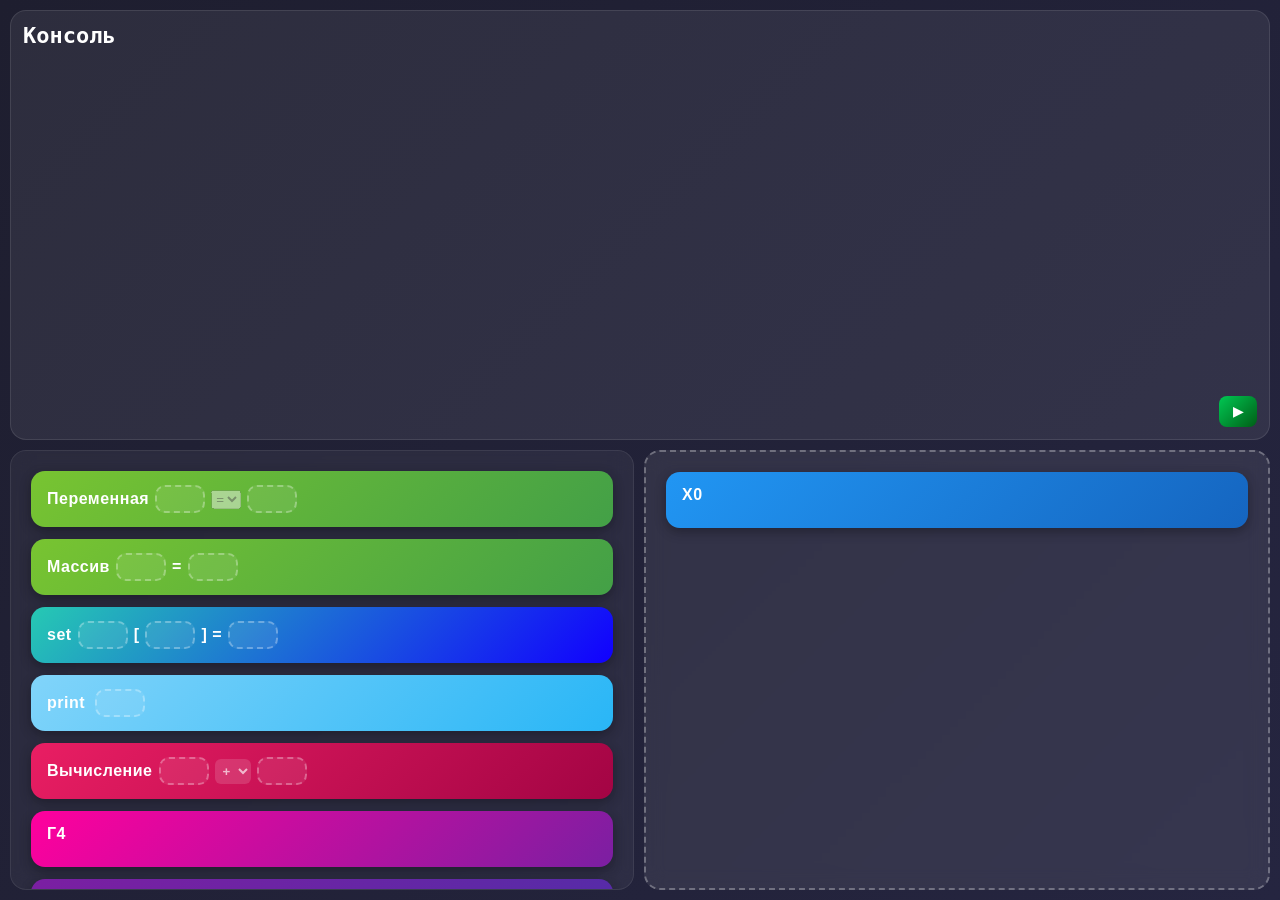
==== index.html @ 2fa47b26 "0.9.4 добавлен новый блок set для изменения частей массива" ====
<!DOCTYPE html>
<html lang="ru">
<head>
<meta charset="UTF-8"/>
<meta name="viewport" content="width=device-width, initial-scale=1.0"/>
<title>CodeBlock</title>
<link rel="stylesheet" href="style.css">
</head>
<body>

<div class="layout">

<div id="top">
<div id="console">
<div class="console-title">Консоль</div>
<div id="console-out"></div>
<button id="run-btn">▶</button>
</div>
</div>

<div class="bottom">

<div id="left" class="column">
<div class="block variable" draggable="true">
Переменная
<div class="var-name-anchor anchor">

<div class="stack"></div>
</div>

<select class="var-mode" disabled>
<option value="assign">=</option>
<option value="declare">×</option>
</select>

<div class="var-value-anchor anchor">

<div class="stack"></div>
</div>

</div>

<div class="block array-block" draggable="true">
Массив
<div class="array-name anchor"><div class="stack"></div></div>
=
<div class="array-value anchor"><div class="stack"></div></div>

</div>

<div class="block array-set" draggable="true">
set
<div class="anchor array-set-name"><div class="stack"></div></div>
[
<div class="anchor array-set-index"><div class="stack"></div></div>
] =
<div class="anchor array-set-value"><div class="stack"></div></div>
</div>



<div class="block print anchor" draggable="true">print
<div class="print-anchor anchor">
<div class="stack"></div></div>
</div>

<div class="block math" draggable="true">
Вычисление

<div class="math-left-anchor anchor">
<div class="stack"></div>
</div>

<select class="math-operator" disabled>
<option value="+">+</option>
<option value="-">-</option>
<option value="*">*</option>
<option value="/">/</option>
</select>

<div class="math-right-anchor anchor">
<div class="stack"></div>
</div>

</div>

<div class="block anchor" draggable="true">
Г4
<div class="stack"></div>
</div>

<div class="block if-block" draggable="true">
<div class="if-header">
<span class="if-label">if</span>

<div class="if-left-anchor anchor">
<div class="stack"></div>
</div>

<select class="if-operator" disabled>
<option value="==">==</option>
<option value="!=">!=</option>
<option value=">">></option>
<option value="<"><</option>
<option value=">=">>=</option>
<option value="<="><=</option>
</select>

<div class="if-right-anchor anchor">
<div class="stack"></div>
</div>
</div>

<div class="if-body-anchor anchor">
<div class="stack"></div>
</div>

<div class="if-else-control">
<label>
<input type="checkbox" class="if-else-toggle" disabled>
else
</label>
</div>
<div class="if-else-anchor anchor" style="display:none;">
<div class="stack"></div>
</div>
</div>

<div class="block while-block" draggable="true">

<div class="while-header">
<span class="while-label">while</span>

<div class="while-left-anchor anchor">
<div class="stack"></div>
</div>

<select class="while-operator" disabled>
<option value="==">==</option>
<option value="!=">!=</option>
<option value=">">></option>
<option value="<"><</option>
<option value=">=">>=</option>
<option value="<="><=</option>
</select>

<div class="while-right-anchor anchor">
<div class="stack"></div>
</div>
</div>

<div class="while-body-anchor anchor">
<div class="stack"></div>
</div>
</div>

<div class="block text-block" draggable="true">
<input class="text-input" type="text" disabled>
</div>

</div>

<div id="right" class="column">
<div class="block anchor anchor-H0">
Х0
<div class="stack"></div>
</div>
</div>

</div>

</div>

<script src="script.js"></script>

</body>
</html>
---- style.css ----
* {
  box-sizing: border-box;
}

body {
  margin: 0;
  font-family: 'Segoe UI', Arial, sans-serif;
  background: linear-gradient(135deg, #1e1e2f, #252540);
  color: white;
}

.layout {
  display: flex;
  flex-direction: column;
  height: 100vh;
  gap: 10px;
  padding: 10px;
}

#top {
  height: 50%;
  border-radius: 16px;
  background: rgba(255,255,255,0.07);
  border: 1px solid rgba(255,255,255,0.10);
  display: flex;
  align-items: center;
  justify-content: center;
  font-size: 22px;
  font-weight: 600;
}

.bottom {
  height: 50%;
  display: flex;
  gap: 10px;
}

.column {
  flex: 1;
  padding: 20px;
  border-radius: 16px;
  overflow-y: auto;
  backdrop-filter: blur(10px);
}

#left {
  background: rgba(255,255,255,0.05);
  border: 1px solid rgba(255,255,255,0.08);
}

#right {
  background: rgba(255,255,255,0.08);
  border: 2px dashed rgba(255,255,255,0.30);
}

.block {
  padding: 14px 16px;
  margin-bottom: 12px;
  border-radius: 14px;
  cursor: grab;
  user-select: none;
  font-weight: 600;
  letter-spacing: 0.5px;
  transition: 0.2s ease;
  box-shadow: 0 4px 12px rgba(0,0,0,0.3);
  background: linear-gradient(135deg, #78c431, #43A047);
}

.block:hover {
  transform: translateY(-3px);
  box-shadow: 0 8px 18px rgba(0,0,0,0.4);
}

.anchor      { background: linear-gradient(135deg, #ff009d, #7B1FA2); }
.anchor-H0   { background: linear-gradient(135deg, #2196F3, #1565C0); }
.text-block  { background: linear-gradient(135deg, #FF9800, #F57C00); display: flex; align-items: center; gap: 8px; }
.variable    { background: linear-gradient(135deg, #78c431, #43A047); display: flex; align-items: center; gap: 6px; }
.array-block { background: linear-gradient(135deg, #78c431, #43A047); display: flex; align-items: center; gap: 6px; }
.print       { background: linear-gradient(135deg, #81D4FA, #29B6F6); display: flex; align-items: center; gap: 10px; }
.math        { background: linear-gradient(135deg, #E91E63, #a30444); display: flex; align-items: center; gap: 6px; }
.if-block    { background: linear-gradient(135deg, #7B1FA2, #512DA8); }
.while-block { background: linear-gradient(135deg, #FF5252, #C62828); }
.array-set   { background: linear-gradient(135deg, #26c9b3, #1100ff); display: flex; align-items: center; gap: 6px; }

.var-name-anchor,
.var-value-anchor,
.print-anchor,
.math-left-anchor,
.math-right-anchor,
.if-left-anchor,
.if-right-anchor,
.while-left-anchor,
.while-right-anchor,
.array-name,
.array-value,
.array-set-name,
.array-set-index,
.array-set-value {
  background: rgba(255,255,255,0.08);
  border: 2px dashed rgba(255,255,255,0.30);
  border-radius: 10px;
  min-width: 50px;
  min-height: 28px;
  padding: 4px 8px;
  display: flex;
  align-items: center;
  justify-content: center;
  font-size: 12px;
  color: rgba(255,255,255,0.6);
  transition: 0.2s ease;
}

.if-block,
.while-block {
  display: flex;
  flex-direction: column;
  gap: 6px;
  padding: 10px;
  border-radius: 14px;
}

.if-header,
.while-header {
  display: flex;
  align-items: center;
  gap: 6px;
}

.if-body-anchor,
.if-else-anchor,
.while-body-anchor {
  background: rgba(255,255,255,0.08);
  border: 2px dashed rgba(255,255,255,0.30);
  border-radius: 10px;
  padding: 6px;
  min-height: 28px;
  display: flex;
  flex-direction: column;
  gap: 6px;
}

.if-else-control {
  font-size: 12px;
  opacity: 0.8;
  padding-left: 4px;
}

.math-operator,
.while-operator,
.if-operator {
  border-radius: 6px;
  border: none;
  padding: 4px;
  background: rgba(255,255,255,0.2);
  color: rgb(255, 255, 255);
  font-weight: bold;
}

.stack {
  margin-top: 10px;
  padding-left: 10px;
  min-height: 20px;
}

.stack:empty {
  min-height: 0;
}

.text-input {
  padding: 6px 8px;
  border-radius: 8px;
  border: none;
  outline: none;
  font-size: 14px;
  background: rgba(255,255,255,0.15);
  color: white;
  width: 90px;
  transition: 0.2s ease;
}

.text-input::placeholder { color: rgba(255,255,255,0.6); }

.text-input:focus {
  background: rgba(255,255,255,0.25);
  width: 120px;
}

.variable input {
  width: 60px;
  padding: 4px;
  border: none;
  border-radius: 6px;
  background: rgba(255,255,255,0.2);
  color: white;
}

#console {
  width: 100%;
  height: 100%;
  display: flex;
  flex-direction: column;
  align-items: flex-start;
  padding: 12px;
  overflow-y: auto;
  font-family: monospace;
  position: relative;
}

.console-title {
  font-weight: bold;
  margin-bottom: 6px;
}

#console-out {
  font-size: 14px;
  opacity: 0.9;
}

#run-btn {
  position: absolute;
  right: 12px;
  bottom: 12px;
  padding: 8px 14px;
  border: none;
  border-radius: 8px;
  background: linear-gradient(135deg, #00C853, #005e16);
  color: white;
  font-weight: bold;
  cursor: pointer;
  transition: 0.2s ease;
}

#run-btn:hover { transform: scale(1.05); }
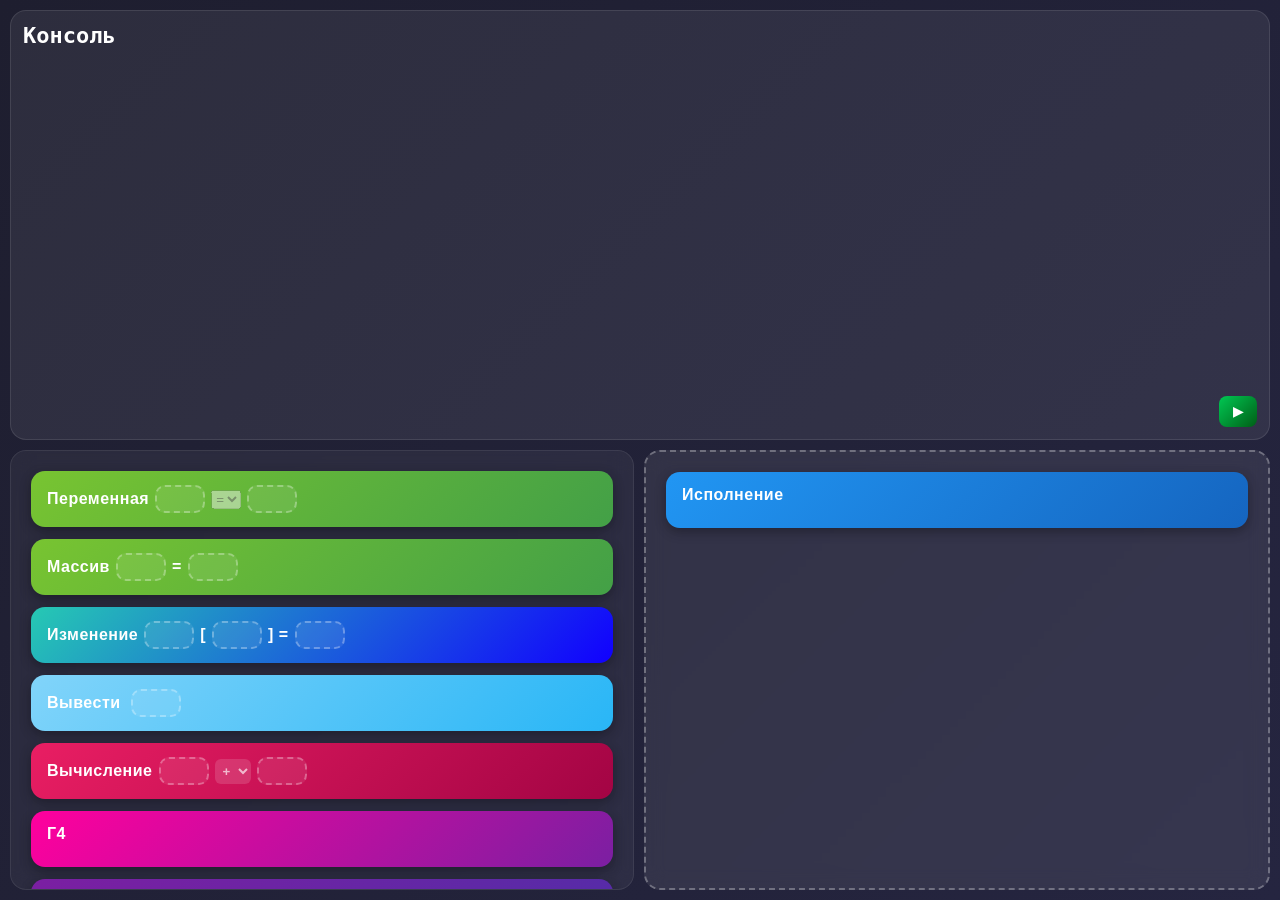
==== commit e5c09b2e: "0.9.7 перевод(для русскоязычных пользователей) ограничение на итерации" ====
--- a/index.html
+++ b/index.html
@@ -1,178 +1,184 @@
-<!DOCTYPE html>
+<!doctype html>
 <html lang="ru">
-<head>
-<meta charset="UTF-8"/>
-<meta name="viewport" content="width=device-width, initial-scale=1.0"/>
-<title>CodeBlock</title>
-<link rel="stylesheet" href="style.css">
-</head>
-<body>
+  <head>
+    <meta charset="UTF-8" />
+    <meta name="viewport" content="width=device-width, initial-scale=1.0" />
+    <title>CodeBlock</title>
+    <link rel="stylesheet" href="style.css" />
+  </head>
+  <body>
+    <div class="layout">
+      <div id="top">
+        <div id="console">
+          <div class="console-title">Консоль</div>
+          <div id="console-out"></div>
+          <button id="run-btn">▶</button>
+        </div>
+      </div>
 
-<div class="layout">
+      <div class="bottom">
+        <div id="left" class="column">
+          <div class="block variable" draggable="true">
+            Переменная
+            <div class="var-name-anchor anchor">
+              <div class="stack"></div>
+            </div>
 
-<div id="top">
-<div id="console">
-<div class="console-title">Консоль</div>
-<div id="console-out"></div>
-<button id="run-btn">▶</button>
-</div>
-</div>
+            <select class="var-mode" disabled>
+              <option value="assign">=</option>
+              <option value="declare">×</option>
+            </select>
 
-<div class="bottom">
+            <div class="var-value-anchor anchor">
+              <div class="stack"></div>
+            </div>
+          </div>
 
-<div id="left" class="column">
-<div class="block variable" draggable="true">
-Переменная
-<div class="var-name-anchor anchor">
+          <div class="block array-block" draggable="true">
+            Массив
+            <div class="array-name anchor"><div class="stack"></div></div>
+            =
+            <div class="array-value anchor"><div class="stack"></div></div>
+          </div>
 
-<div class="stack"></div>
-</div>
+          <div class="block array-set" draggable="true">
+            Изменение
+            <div class="anchor array-set-name"><div class="stack"></div></div>
+            [
+            <div class="anchor array-set-index"><div class="stack"></div></div>
+            ] =
+            <div class="anchor array-set-value"><div class="stack"></div></div>
+          </div>
 
-<select class="var-mode" disabled>
-<option value="assign">=</option>
-<option value="declare">×</option>
-</select>
+          <div class="block print anchor" draggable="true">
+            Вывести
+            <div class="print-anchor anchor">
+              <div class="stack"></div>
+            </div>
+          </div>
 
-<div class="var-value-anchor anchor">
+          <div class="block math" draggable="true">
+            Вычисление
 
-<div class="stack"></div>
-</div>
+            <div class="math-left-anchor anchor">
+              <div class="stack"></div>
+            </div>
 
-</div>
+            <select class="math-operator" disabled>
+              <option value="+">+</option>
+              <option value="-">-</option>
+              <option value="*">*</option>
+              <option value="/">/</option>
+            </select>
 
-<div class="block array-block" draggable="true">
-Массив
-<div class="array-name anchor"><div class="stack"></div></div>
-=
-<div class="array-value anchor"><div class="stack"></div></div>
+            <div class="math-right-anchor anchor">
+              <div class="stack"></div>
+            </div>
+          </div>
 
-</div>
+          <div class="block anchor" draggable="true">
+            Г4
+            <div class="stack"></div>
+          </div>
 
-<div class="block array-set" draggable="true">
-set
-<div class="anchor array-set-name"><div class="stack"></div></div>
-[
-<div class="anchor array-set-index"><div class="stack"></div></div>
-] =
-<div class="anchor array-set-value"><div class="stack"></div></div>
-</div>
+          <div class="block if-block" draggable="true">
+            <div class="if-header">
+              <span class="if-label">Если</span>
 
+              <div class="if-left-anchor anchor">
+                <div class="stack"></div>
+              </div>
 
+              <select class="if-operator" disabled>
+                <option value="==">==</option>
+                <option value="!=">!=</option>
+                <option value=">">></option>
+                <option value="<"><</option>
+                <option value=">=">>=</option>
+                <option value="<="><=</option>
+              </select>
 
-<div class="block print anchor" draggable="true">print
-<div class="print-anchor anchor">
-<div class="stack"></div></div>
-</div>
+              <div class="if-right-anchor anchor">
+                <div class="stack"></div>
+              </div>
+            </div>
 
-<div class="block math" draggable="true">
-Вычисление
+            <div class="if-body-anchor anchor">
+              <div class="stack"></div>
+            </div>
 
-<div class="math-left-anchor anchor">
-<div class="stack"></div>
-</div>
+            <div class="if-else-control">
+              <label>
+                <input type="checkbox" class="if-else-toggle" disabled />
+                Иначе
+              </label>
+            </div>
+            <div class="if-else-anchor anchor" style="display: none">
+              <div class="stack"></div>
+            </div>
+          </div>
 
-<select class="math-operator" disabled>
-<option value="+">+</option>
-<option value="-">-</option>
-<option value="*">*</option>
-<option value="/">/</option>
-</select>
+          <div class="block while-block" draggable="true">
+            <div class="while-header">
+              <span class="while-label">Пока</span>
 
-<div class="math-right-anchor anchor">
-<div class="stack"></div>
-</div>
+              <div class="while-left-anchor anchor">
+                <div class="stack"></div>
+              </div>
 
-</div>
+              <select class="while-operator" disabled>
+                <option value="==">==</option>
+                <option value="!=">!=</option>
+                <option value=">">></option>
+                <option value="<"><</option>
+                <option value=">=">>=</option>
+                <option value="<="><=</option>
+              </select>
 
-<div class="block anchor" draggable="true">
-Г4
-<div class="stack"></div>
-</div>
+              <div class="while-right-anchor anchor">
+                <div class="stack"></div>
+              </div>
+            </div>
 
-<div class="block if-block" draggable="true">
-<div class="if-header">
-<span class="if-label">if</span>
+            <div class="while-body-anchor anchor">
+              <div class="stack"></div>
+            </div>
+          </div>
 
-<div class="if-left-anchor anchor">
-<div class="stack"></div>
-</div>
+          <div class="block func-def" draggable="true">
+            <div class="func-def-header">
+              Функция
+              <div class="func-def-name-anchor anchor">
+                <div class="stack"></div>
+              </div>
+            </div>
+            <div class="func-def-body-anchor anchor">
+              <div class="stack"></div>
+            </div>
+          </div>
 
-<select class="if-operator" disabled>
-<option value="==">==</option>
-<option value="!=">!=</option>
-<option value=">">></option>
-<option value="<"><</option>
-<option value=">=">>=</option>
-<option value="<="><=</option>
-</select>
+          <div class="block func-call" draggable="true">
+            Вызов
+            <div class="func-call-name-anchor anchor">
+              <div class="stack"></div>
+            </div>
+          </div>
 
-<div class="if-right-anchor anchor">
-<div class="stack"></div>
-</div>
-</div>
+          <div class="block text-block" draggable="true">
+            Текст
+            <input class="text-input" type="text" disabled />
+          </div>
+        </div>
 
-<div class="if-body-anchor anchor">
-<div class="stack"></div>
-</div>
+        <div id="right" class="column">
+          <div class="block anchor anchor-H0">
+            Исполнение
+            <div class="stack"></div>
+          </div>
+        </div>
+      </div>
+    </div>
 
-<div class="if-else-control">
-<label>
-<input type="checkbox" class="if-else-toggle" disabled>
-else
-</label>
-</div>
-<div class="if-else-anchor anchor" style="display:none;">
-<div class="stack"></div>
-</div>
-</div>
-
-<div class="block while-block" draggable="true">
-
-<div class="while-header">
-<span class="while-label">while</span>
-
-<div class="while-left-anchor anchor">
-<div class="stack"></div>
-</div>
-
-<select class="while-operator" disabled>
-<option value="==">==</option>
-<option value="!=">!=</option>
-<option value=">">></option>
-<option value="<"><</option>
-<option value=">=">>=</option>
-<option value="<="><=</option>
-</select>
-
-<div class="while-right-anchor anchor">
-<div class="stack"></div>
-</div>
-</div>
-
-<div class="while-body-anchor anchor">
-<div class="stack"></div>
-</div>
-</div>
-
-<div class="block text-block" draggable="true">
-<input class="text-input" type="text" disabled>
-</div>
-
-</div>
-
-<div id="right" class="column">
-<div class="block anchor anchor-H0">
-Х0
-<div class="stack"></div>
-</div>
-</div>
-
-</div>
-
-</div>
-
-<script src="script.js"></script>
-
-</body>
+    <script src="script.js"></script>
+  </body>
 </html>
-
--- a/style.css
+++ b/style.css
@@ -81,6 +81,10 @@
 .if-block    { background: linear-gradient(135deg, #7B1FA2, #512DA8); }
 .while-block { background: linear-gradient(135deg, #FF5252, #C62828); }
 .array-set   { background: linear-gradient(135deg, #26c9b3, #1100ff); display: flex; align-items: center; gap: 6px; }
+.func-def    { background: linear-gradient(135deg, #bd0e88, #ff0015);}
+.func-call   { background: linear-gradient(135deg, #d17e1e, #ff00b3); display: flex; align-items: center; gap: 6px; }
+
+
 
 .var-name-anchor,
 .var-value-anchor,
@@ -95,7 +99,9 @@
 .array-value,
 .array-set-name,
 .array-set-index,
-.array-set-value {
+.array-set-value,
+.func-def-name-anchor,
+.func-call-name-anchor {
   background: rgba(255,255,255,0.08);
   border: 2px dashed rgba(255,255,255,0.30);
   border-radius: 10px;
@@ -111,7 +117,8 @@
 }
 
 .if-block,
-.while-block {
+.while-block,
+.func-def {
   display: flex;
   flex-direction: column;
   gap: 6px;
@@ -120,7 +127,8 @@
 }
 
 .if-header,
-.while-header {
+.while-header,
+.func-def-header {
   display: flex;
   align-items: center;
   gap: 6px;
@@ -128,7 +136,8 @@
 
 .if-body-anchor,
 .if-else-anchor,
-.while-body-anchor {
+.while-body-anchor,
+.func-def-body-anchor {
   background: rgba(255,255,255,0.08);
   border: 2px dashed rgba(255,255,255,0.30);
   border-radius: 10px;
@@ -231,3 +240,12 @@
 }
 
 #run-btn:hover { transform: scale(1.05); }
+
+.drop-placeholder {
+ height:6px;
+ background: rgb(0, 255, 179);
+ border-radius:4px;
+ margin:4px 0;
+
+}
+
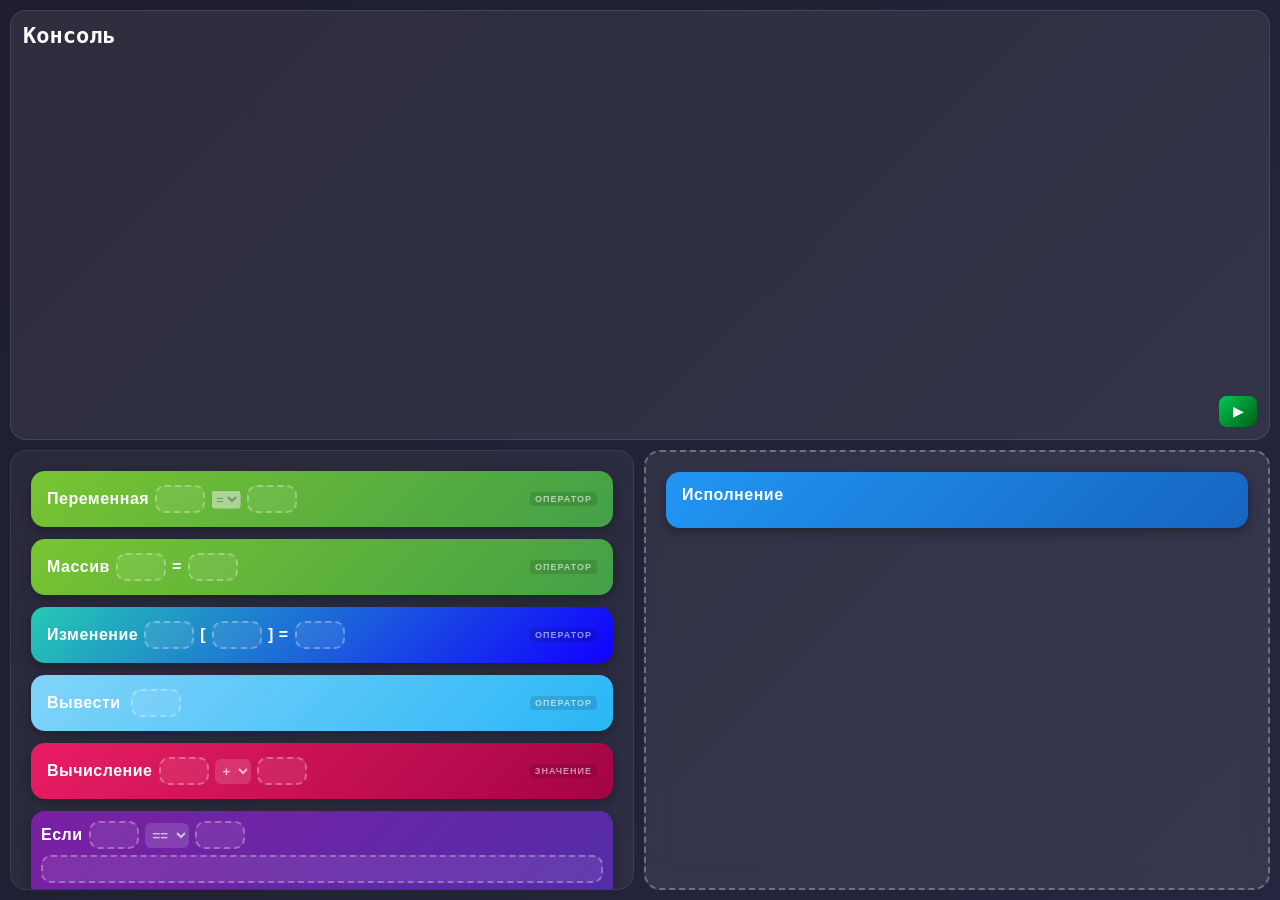
==== commit 241713f5: "0.9.8 разделение блоков на значение и операторы, а так же их ограничение исправление блока while" ====
--- a/index.html
+++ b/index.html
@@ -1,10 +1,10 @@
 <!doctype html>
 <html lang="ru">
   <head>
-    <meta charset="UTF-8" />
-    <meta name="viewport" content="width=device-width, initial-scale=1.0" />
+    <meta charset="UTF-8">
+    <meta name="viewport" content="width=device-width, initial-scale=1.0">
     <title>CodeBlock</title>
-    <link rel="stylesheet" href="style.css" />
+    <link rel="stylesheet" href="style.css">
   </head>
   <body>
     <div class="layout">
@@ -18,9 +18,9 @@
 
       <div class="bottom">
         <div id="left" class="column">
-          <div class="block variable" draggable="true">
+          <div class="block variable" draggable="true" data-block-type="statement">
             Переменная
-            <div class="var-name-anchor anchor">
+            <div class="var-name-anchor anchor" data-accepts="value">
               <div class="stack"></div>
             </div>
 
@@ -29,38 +29,48 @@
               <option value="declare">×</option>
             </select>
 
-            <div class="var-value-anchor anchor">
+            <div class="var-value-anchor anchor" data-accepts="value">
               <div class="stack"></div>
             </div>
           </div>
 
-          <div class="block array-block" draggable="true">
+          <div class="block array-block" draggable="true" data-block-type="statement">
             Массив
-            <div class="array-name anchor"><div class="stack"></div></div>
+            <div class="array-name anchor" data-accepts="value">
+              <div class="stack"></div>
+            </div>
             =
-            <div class="array-value anchor"><div class="stack"></div></div>
-          </div>
-
-          <div class="block array-set" draggable="true">
-            Изменение
-            <div class="anchor array-set-name"><div class="stack"></div></div>
-            [
-            <div class="anchor array-set-index"><div class="stack"></div></div>
-            ] =
-            <div class="anchor array-set-value"><div class="stack"></div></div>
-          </div>
-
-          <div class="block print anchor" draggable="true">
-            Вывести
-            <div class="print-anchor anchor">
+            <div class="array-value anchor" data-accepts="value">
               <div class="stack"></div>
             </div>
           </div>
 
-          <div class="block math" draggable="true">
+          <div class="block array-set" draggable="true" data-block-type="statement">
+            Изменение
+            <div class="anchor array-set-name" data-accepts="value">
+              <div class="stack"></div>
+            </div>
+            [
+            <div class="anchor array-set-index" data-accepts="value">
+              <div class="stack"></div>
+            </div>
+            ] =
+            <div class="anchor array-set-value" data-accepts="value">
+              <div class="stack"></div>
+            </div>
+          </div>
+
+          <div class="block print anchor" draggable="true" data-block-type="statement">
+            Вывести
+            <div class="print-anchor anchor" data-accepts="value">
+              <div class="stack"></div>
+            </div>
+          </div>
+
+          <div class="block math" draggable="true" data-block-type="value">
             Вычисление
 
-            <div class="math-left-anchor anchor">
+            <div class="math-left-anchor anchor" data-accepts="value">
               <div class="stack"></div>
             </div>
 
@@ -71,21 +81,16 @@
               <option value="/">/</option>
             </select>
 
-            <div class="math-right-anchor anchor">
+            <div class="math-right-anchor anchor" data-accepts="value">
               <div class="stack"></div>
             </div>
           </div>
 
-          <div class="block anchor" draggable="true">
-            Г4
-            <div class="stack"></div>
-          </div>
-
-          <div class="block if-block" draggable="true">
+          <div class="block if-block" draggable="true" data-block-type="statement">
             <div class="if-header">
               <span class="if-label">Если</span>
 
-              <div class="if-left-anchor anchor">
+              <div class="if-left-anchor anchor" data-accepts="value">
                 <div class="stack"></div>
               </div>
 
@@ -98,12 +103,12 @@
                 <option value="<="><=</option>
               </select>
 
-              <div class="if-right-anchor anchor">
+              <div class="if-right-anchor anchor" data-accepts="value">
                 <div class="stack"></div>
               </div>
             </div>
 
-            <div class="if-body-anchor anchor">
+            <div class="if-body-anchor anchor" data-accepts="statement">
               <div class="stack"></div>
             </div>
 
@@ -113,16 +118,16 @@
                 Иначе
               </label>
             </div>
-            <div class="if-else-anchor anchor" style="display: none">
+            <div class="if-else-anchor anchor" data-accepts="statement" style="display: none">
               <div class="stack"></div>
             </div>
           </div>
 
-          <div class="block while-block" draggable="true">
+          <div class="block while-block" draggable="true" data-block-type="statement">
             <div class="while-header">
               <span class="while-label">Пока</span>
 
-              <div class="while-left-anchor anchor">
+              <div class="while-left-anchor anchor" data-accepts="value">
                 <div class="stack"></div>
               </div>
 
@@ -135,38 +140,38 @@
                 <option value="<="><=</option>
               </select>
 
-              <div class="while-right-anchor anchor">
+              <div class="while-right-anchor anchor" data-accepts="value">
                 <div class="stack"></div>
               </div>
             </div>
 
-            <div class="while-body-anchor anchor">
+            <div class="while-body-anchor anchor" data-accepts="statement">
               <div class="stack"></div>
             </div>
           </div>
 
-          <div class="block func-def" draggable="true">
+          <div class="block func-def" draggable="true" data-block-type="statement">
             <div class="func-def-header">
               Функция
-              <div class="func-def-name-anchor anchor">
+              <div class="func-def-name-anchor anchor" data-accepts="value">
                 <div class="stack"></div>
               </div>
             </div>
-            <div class="func-def-body-anchor anchor">
+            <div class="func-def-body-anchor anchor" data-accepts="statement">
               <div class="stack"></div>
             </div>
           </div>
 
-          <div class="block func-call" draggable="true">
+          <div class="block func-call" draggable="true" data-block-type="statement">
             Вызов
-            <div class="func-call-name-anchor anchor">
+            <div class="func-call-name-anchor anchor" data-accepts="value">
               <div class="stack"></div>
             </div>
           </div>
 
-          <div class="block text-block" draggable="true">
+          <div class="block text-block" draggable="true" data-block-type="value">
             Текст
-            <input class="text-input" type="text" disabled />
+            <input class="text-input" type="text" disabled>
           </div>
         </div>
 
--- a/style.css
+++ b/style.css
@@ -69,6 +69,14 @@
 .block:hover {
   transform: translateY(-3px);
   box-shadow: 0 8px 18px rgba(0,0,0,0.4);
+}
+
+#left .block[data-block-type="value"]::after {
+  content: "значение";
+}
+
+#left .block[data-block-type="statement"]::after {
+  content: "оператор";
 }
 
 .anchor      { background: linear-gradient(135deg, #ff009d, #7B1FA2); }
@@ -113,7 +121,34 @@
   justify-content: center;
   font-size: 12px;
   color: rgba(255,255,255,0.6);
-  transition: 0.2s ease;
+  transition: background 0.2s ease, border-color 0.2s ease;
+}
+
+.reject-drop {
+  background: rgba(255, 60, 60, 0.25) !important;
+  border-color: #ff3c3c !important;
+  animation: reject-shake 0.25s ease;
+  box-shadow: 0 0 0 2px rgba(255,60,60,0.4);
+}
+
+@keyframes reject-shake {
+  0%   { transform: translateX(0); }
+  25%  { transform: translateX(-4px); }
+  75%  { transform: translateX(4px); }
+  100% { transform: translateX(0); }
+}
+
+#left .block::after {
+  content: attr(data-block-type);
+  font-size: 9px;
+  font-weight: 700;
+  letter-spacing: 1px;
+  text-transform: uppercase;
+  opacity: 0.55;
+  margin-left: auto;
+  padding: 2px 5px;
+  border-radius: 4px;
+  background: rgba(0,0,0,0.2);
 }
 
 .if-block,
@@ -146,6 +181,7 @@
   display: flex;
   flex-direction: column;
   gap: 6px;
+  transition: background 0.2s ease, border-color 0.2s ease;
 }
 
 .if-else-control {
@@ -242,10 +278,8 @@
 #run-btn:hover { transform: scale(1.05); }
 
 .drop-placeholder {
- height:6px;
- background: rgb(0, 255, 179);
- border-radius:4px;
- margin:4px 0;
-
-}
-
+  height: 6px;
+  background: rgb(0, 255, 179);
+  border-radius: 4px;
+  margin: 4px 0;
+}
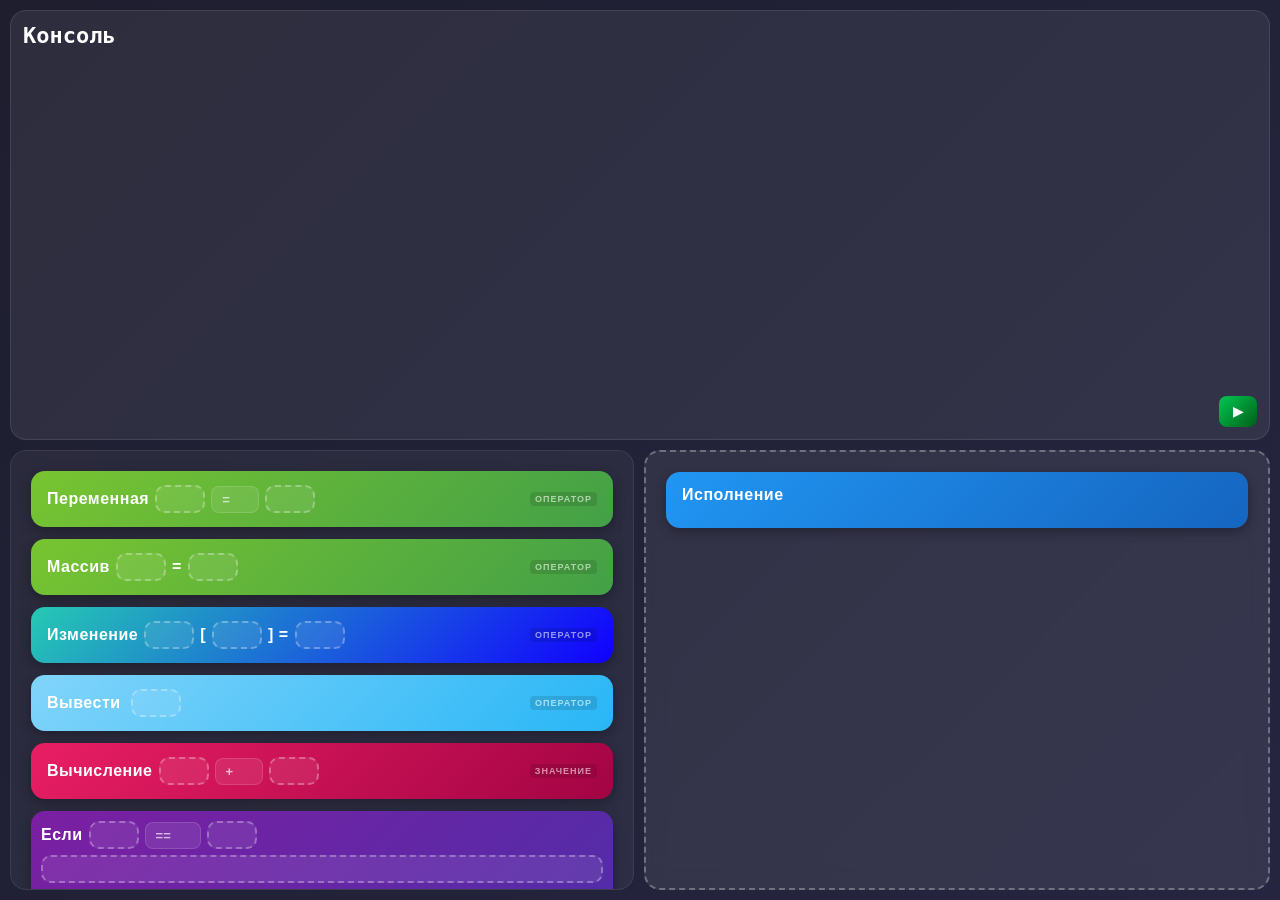
==== commit faac643f: "0.9.9 ограничение на количество блоков в слоте фикс кнопки старта, изменение в scrollbar и оператора" ====
--- a/index.html
+++ b/index.html
@@ -12,15 +12,15 @@
         <div id="console">
           <div class="console-title">Консоль</div>
           <div id="console-out"></div>
-          <button id="run-btn">▶</button>
         </div>
+        <button id="run-btn">▶</button>
       </div>
 
       <div class="bottom">
         <div id="left" class="column">
           <div class="block variable" draggable="true" data-block-type="statement">
             Переменная
-            <div class="var-name-anchor anchor" data-accepts="value">
+            <div class="var-name-anchor anchor" data-accepts="value" data-limit="1">
               <div class="stack"></div>
             </div>
 
@@ -29,14 +29,14 @@
               <option value="declare">×</option>
             </select>
 
-            <div class="var-value-anchor anchor" data-accepts="value">
+            <div class="var-value-anchor anchor" data-accepts="value" data-limit="1">
               <div class="stack"></div>
             </div>
           </div>
 
           <div class="block array-block" draggable="true" data-block-type="statement">
             Массив
-            <div class="array-name anchor" data-accepts="value">
+            <div class="array-name anchor" data-accepts="value" data-limit="1">
               <div class="stack"></div>
             </div>
             =
@@ -47,22 +47,22 @@
 
           <div class="block array-set" draggable="true" data-block-type="statement">
             Изменение
-            <div class="anchor array-set-name" data-accepts="value">
+            <div class="anchor array-set-name" data-accepts="value" data-limit="1">
               <div class="stack"></div>
             </div>
             [
-            <div class="anchor array-set-index" data-accepts="value">
+            <div class="anchor array-set-index" data-accepts="value" data-limit="1">
               <div class="stack"></div>
             </div>
             ] =
-            <div class="anchor array-set-value" data-accepts="value">
+            <div class="anchor array-set-value" data-accepts="value" data-limit="1">
               <div class="stack"></div>
             </div>
           </div>
 
           <div class="block print anchor" draggable="true" data-block-type="statement">
             Вывести
-            <div class="print-anchor anchor" data-accepts="value">
+            <div class="print-anchor anchor" data-accepts="value" data-limit="1">
               <div class="stack"></div>
             </div>
           </div>
@@ -70,7 +70,7 @@
           <div class="block math" draggable="true" data-block-type="value">
             Вычисление
 
-            <div class="math-left-anchor anchor" data-accepts="value">
+            <div class="math-left-anchor anchor" data-accepts="value" data-limit="1">
               <div class="stack"></div>
             </div>
 
@@ -81,7 +81,7 @@
               <option value="/">/</option>
             </select>
 
-            <div class="math-right-anchor anchor" data-accepts="value">
+            <div class="math-right-anchor anchor" data-accepts="value" data-limit="1">
               <div class="stack"></div>
             </div>
           </div>
@@ -90,7 +90,7 @@
             <div class="if-header">
               <span class="if-label">Если</span>
 
-              <div class="if-left-anchor anchor" data-accepts="value">
+              <div class="if-left-anchor anchor" data-accepts="value" data-limit="1">
                 <div class="stack"></div>
               </div>
 
@@ -103,7 +103,7 @@
                 <option value="<="><=</option>
               </select>
 
-              <div class="if-right-anchor anchor" data-accepts="value">
+              <div class="if-right-anchor anchor" data-accepts="value" data-limit="1">
                 <div class="stack"></div>
               </div>
             </div>
@@ -127,7 +127,7 @@
             <div class="while-header">
               <span class="while-label">Пока</span>
 
-              <div class="while-left-anchor anchor" data-accepts="value">
+              <div class="while-left-anchor anchor" data-accepts="value" data-limit="1">
                 <div class="stack"></div>
               </div>
 
@@ -140,7 +140,7 @@
                 <option value="<="><=</option>
               </select>
 
-              <div class="while-right-anchor anchor" data-accepts="value">
+              <div class="while-right-anchor anchor" data-accepts="value" data-limit="1">
                 <div class="stack"></div>
               </div>
             </div>
@@ -153,7 +153,7 @@
           <div class="block func-def" draggable="true" data-block-type="statement">
             <div class="func-def-header">
               Функция
-              <div class="func-def-name-anchor anchor" data-accepts="value">
+              <div class="func-def-name-anchor anchor" data-accepts="value" data-limit="1">
                 <div class="stack"></div>
               </div>
             </div>
@@ -164,7 +164,7 @@
 
           <div class="block func-call" draggable="true" data-block-type="statement">
             Вызов
-            <div class="func-call-name-anchor anchor" data-accepts="value">
+            <div class="func-call-name-anchor anchor" data-accepts="value" data-limit="1">
               <div class="stack"></div>
             </div>
           </div>
--- a/style.css
+++ b/style.css
@@ -18,6 +18,7 @@
 }
 
 #top {
+  position: relative;
   height: 50%;
   border-radius: 16px;
   background: rgba(255,255,255,0.07);
@@ -248,7 +249,6 @@
   padding: 12px;
   overflow-y: auto;
   font-family: monospace;
-  position: relative;
 }
 
 .console-title {
@@ -282,4 +282,71 @@
   background: rgb(0, 255, 179);
   border-radius: 4px;
   margin: 4px 0;
+}
+
+* {
+  scrollbar-width: thin;
+  scrollbar-color: rgba(120, 196, 49, 0.6) rgba(255, 255, 255, 0.05);
+}
+
+*::-webkit-scrollbar {
+  width: 6px;
+  height: 6px;
+}
+
+*::-webkit-scrollbar-track {
+  background: rgba(255, 255, 255, 0.04);
+  border-radius: 10px;
+}
+
+*::-webkit-scrollbar-thumb {
+  background: linear-gradient(180deg, #78c431, #43A047);
+  border-radius: 10px;
+}
+
+*::-webkit-scrollbar-thumb:hover {
+  background: linear-gradient(180deg, #a0e050, #66BB6A);
+}
+
+.math-operator,
+.while-operator,
+.if-operator,
+.var-mode {
+  appearance: none;
+  -webkit-appearance: none;
+  border-radius: 8px;
+  border: 1px solid rgba(255, 255, 255, 0.2);
+  padding: 5px 28px 5px 10px;
+  background: rgba(255, 255, 255, 0.12);
+  color: #fff;
+  font-weight: bold;
+  font-size: 13px;
+  cursor: pointer;
+  outline: none;
+}
+
+.math-operator:hover,
+.while-operator:hover,
+.if-operator:hover,
+.var-mode:hover {
+  background-color: rgba(255, 255, 255, 0.22);
+  border-color: rgba(120, 196, 49, 0.7);
+  box-shadow: 0 0 8px rgba(120, 196, 49, 0.35);
+}
+
+.math-operator:focus,
+.while-operator:focus,
+.if-operator:focus,
+.var-mode:focus {
+  border-color: #78c431;
+  box-shadow: 0 0 0 2px rgba(120, 196, 49, 0.3);
+}
+
+.math-operator option,
+.while-operator option,
+.if-operator option,
+.var-mode option {
+  background: #1e1e2f;
+  color: #fff;
+  font-weight: 600;
 }
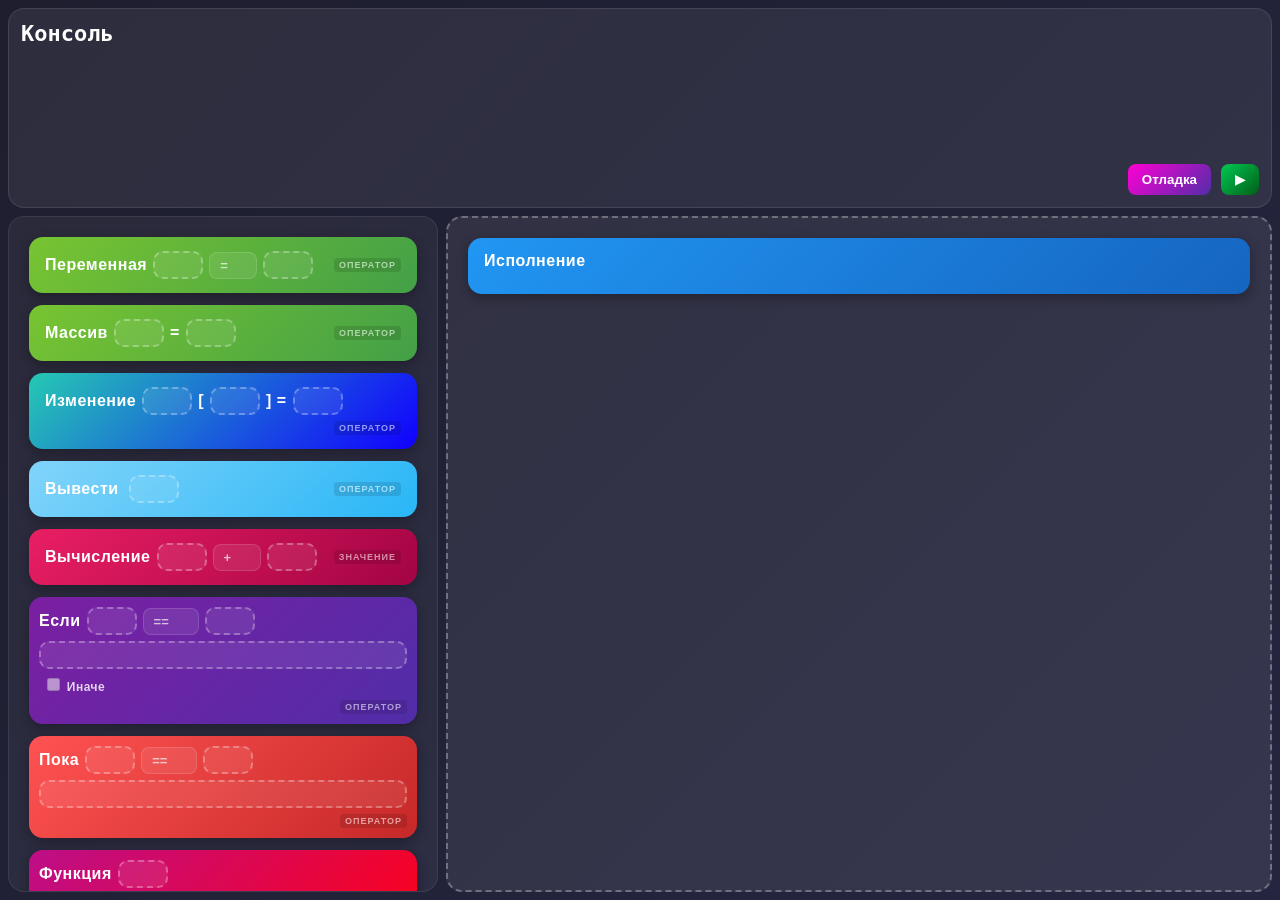
==== commit baf4fbf7: "v9.9.9.2 создан дебаг" ====
--- a/index.html
+++ b/index.html
@@ -1,189 +1,203 @@
-<!doctype html>
-<html lang="ru">
-  <head>
-    <meta charset="UTF-8">
-    <meta name="viewport" content="width=device-width, initial-scale=1.0">
-    <title>CodeBlock</title>
-    <link rel="stylesheet" href="style.css">
-  </head>
-  <body>
-    <div class="layout">
-      <div id="top">
-        <div id="console">
-          <div class="console-title">Консоль</div>
-          <div id="console-out"></div>
-        </div>
-        <button id="run-btn">▶</button>
-      </div>
-
-      <div class="bottom">
-        <div id="left" class="column">
-          <div class="block variable" draggable="true" data-block-type="statement">
-            Переменная
-            <div class="var-name-anchor anchor" data-accepts="value" data-limit="1">
-              <div class="stack"></div>
-            </div>
-
-            <select class="var-mode" disabled>
-              <option value="assign">=</option>
-              <option value="declare">×</option>
-            </select>
-
-            <div class="var-value-anchor anchor" data-accepts="value" data-limit="1">
-              <div class="stack"></div>
-            </div>
-          </div>
-
-          <div class="block array-block" draggable="true" data-block-type="statement">
-            Массив
-            <div class="array-name anchor" data-accepts="value" data-limit="1">
-              <div class="stack"></div>
-            </div>
-            =
-            <div class="array-value anchor" data-accepts="value">
-              <div class="stack"></div>
-            </div>
-          </div>
-
-          <div class="block array-set" draggable="true" data-block-type="statement">
-            Изменение
-            <div class="anchor array-set-name" data-accepts="value" data-limit="1">
-              <div class="stack"></div>
-            </div>
-            [
-            <div class="anchor array-set-index" data-accepts="value" data-limit="1">
-              <div class="stack"></div>
-            </div>
-            ] =
-            <div class="anchor array-set-value" data-accepts="value" data-limit="1">
-              <div class="stack"></div>
-            </div>
-          </div>
-
-          <div class="block print anchor" draggable="true" data-block-type="statement">
-            Вывести
-            <div class="print-anchor anchor" data-accepts="value" data-limit="1">
-              <div class="stack"></div>
-            </div>
-          </div>
-
-          <div class="block math" draggable="true" data-block-type="value">
-            Вычисление
-
-            <div class="math-left-anchor anchor" data-accepts="value" data-limit="1">
-              <div class="stack"></div>
-            </div>
-
-            <select class="math-operator" disabled>
-              <option value="+">+</option>
-              <option value="-">-</option>
-              <option value="*">*</option>
-              <option value="/">/</option>
-            </select>
-
-            <div class="math-right-anchor anchor" data-accepts="value" data-limit="1">
-              <div class="stack"></div>
-            </div>
-          </div>
-
-          <div class="block if-block" draggable="true" data-block-type="statement">
-            <div class="if-header">
-              <span class="if-label">Если</span>
-
-              <div class="if-left-anchor anchor" data-accepts="value" data-limit="1">
-                <div class="stack"></div>
-              </div>
-
-              <select class="if-operator" disabled>
-                <option value="==">==</option>
-                <option value="!=">!=</option>
-                <option value=">">></option>
-                <option value="<"><</option>
-                <option value=">=">>=</option>
-                <option value="<="><=</option>
-              </select>
-
-              <div class="if-right-anchor anchor" data-accepts="value" data-limit="1">
-                <div class="stack"></div>
-              </div>
-            </div>
-
-            <div class="if-body-anchor anchor" data-accepts="statement">
-              <div class="stack"></div>
-            </div>
-
-            <div class="if-else-control">
-              <label>
-                <input type="checkbox" class="if-else-toggle" disabled />
-                Иначе
-              </label>
-            </div>
-            <div class="if-else-anchor anchor" data-accepts="statement" style="display: none">
-              <div class="stack"></div>
-            </div>
-          </div>
-
-          <div class="block while-block" draggable="true" data-block-type="statement">
-            <div class="while-header">
-              <span class="while-label">Пока</span>
-
-              <div class="while-left-anchor anchor" data-accepts="value" data-limit="1">
-                <div class="stack"></div>
-              </div>
-
-              <select class="while-operator" disabled>
-                <option value="==">==</option>
-                <option value="!=">!=</option>
-                <option value=">">></option>
-                <option value="<"><</option>
-                <option value=">=">>=</option>
-                <option value="<="><=</option>
-              </select>
-
-              <div class="while-right-anchor anchor" data-accepts="value" data-limit="1">
-                <div class="stack"></div>
-              </div>
-            </div>
-
-            <div class="while-body-anchor anchor" data-accepts="statement">
-              <div class="stack"></div>
-            </div>
-          </div>
-
-          <div class="block func-def" draggable="true" data-block-type="statement">
-            <div class="func-def-header">
-              Функция
-              <div class="func-def-name-anchor anchor" data-accepts="value" data-limit="1">
-                <div class="stack"></div>
-              </div>
-            </div>
-            <div class="func-def-body-anchor anchor" data-accepts="statement">
-              <div class="stack"></div>
-            </div>
-          </div>
-
-          <div class="block func-call" draggable="true" data-block-type="statement">
-            Вызов
-            <div class="func-call-name-anchor anchor" data-accepts="value" data-limit="1">
-              <div class="stack"></div>
-            </div>
-          </div>
-
-          <div class="block text-block" draggable="true" data-block-type="value">
-            Текст
-            <input class="text-input" type="text" disabled>
-          </div>
-        </div>
-
-        <div id="right" class="column">
-          <div class="block anchor anchor-H0">
-            Исполнение
-            <div class="stack"></div>
-          </div>
-        </div>
-      </div>
-    </div>
-
-    <script src="script.js"></script>
-  </body>
-</html>
+<!doctype html>
+<html lang="ru">
+  <head>
+    <meta charset="UTF-8">
+    <meta name="viewport" content="width=device-width, initial-scale=1.0">
+    <title>CodeBlock</title>
+    <link rel="stylesheet" href="style.css">
+  </head>
+  <body>
+    <div class="layout">
+      <div id="top">
+        <div id="console">
+          <div class="console-title">Консоль</div>
+          <div id="console-out"></div>
+        </div>
+        <div id="top-buttons">
+          <button id="run-btn">▶</button>
+          <button id="debug-btn">Отладка</button>
+        </div>
+      </div>
+
+      <div id="debug-toolbar" style="display:none">
+        <div id="debug-status">
+          <span id="debug-label">Отладка</span>
+        </div>
+        <div id="debug-controls">
+          <button id="dbg-step">⏭</button>
+          <button id="dbg-continue">▶</button>
+          <button id="dbg-stop">⏹</button>
+        </div>
+      </div>
+
+      <div class="bottom">
+        <div id="left" class="column">
+          <div class="block variable" draggable="true" data-block-type="statement">
+            Переменная
+            <div class="var-name-anchor anchor" data-accepts="value" data-limit="1">
+              <div class="stack"></div>
+            </div>
+
+            <select class="var-mode" disabled>
+              <option value="assign">=</option>
+              <option value="declare">×</option>
+            </select>
+
+            <div class="var-value-anchor anchor" data-accepts="value" data-limit="1">
+              <div class="stack"></div>
+            </div>
+          </div>
+
+          <div class="block array-block" draggable="true" data-block-type="statement">
+            Массив
+            <div class="array-name anchor" data-accepts="value" data-limit="1">
+              <div class="stack"></div>
+            </div>
+            =
+            <div class="array-value anchor" data-accepts="value">
+              <div class="stack"></div>
+            </div>
+          </div>
+
+          <div class="block array-set" draggable="true" data-block-type="statement">
+            Изменение
+            <div class="anchor array-set-name" data-accepts="value" data-limit="1">
+              <div class="stack"></div>
+            </div>
+            [
+            <div class="anchor array-set-index" data-accepts="value" data-limit="1">
+              <div class="stack"></div>
+            </div>
+            ] =
+            <div class="anchor array-set-value" data-accepts="value" data-limit="1">
+              <div class="stack"></div>
+            </div>
+          </div>
+
+          <div class="block print anchor" draggable="true" data-block-type="statement">
+            Вывести
+            <div class="print-anchor anchor" data-accepts="value" data-limit="1">
+              <div class="stack"></div>
+            </div>
+          </div>
+
+          <div class="block math" draggable="true" data-block-type="value">
+            Вычисление
+
+            <div class="math-left-anchor anchor" data-accepts="value" data-limit="1">
+              <div class="stack"></div>
+            </div>
+
+            <select class="math-operator" disabled>
+              <option value="+">+</option>
+              <option value="-">-</option>
+              <option value="*">*</option>
+              <option value="/">/</option>
+            </select>
+
+            <div class="math-right-anchor anchor" data-accepts="value" data-limit="1">
+              <div class="stack"></div>
+            </div>
+          </div>
+
+          <div class="block if-block" draggable="true" data-block-type="statement">
+            <div class="if-header">
+              <span class="if-label">Если</span>
+
+              <div class="if-left-anchor anchor" data-accepts="value" data-limit="1">
+                <div class="stack"></div>
+              </div>
+
+              <select class="if-operator" disabled>
+                <option value="==">==</option>
+                <option value="!=">!=</option>
+                <option value=">">></option>
+                <option value="<"><</option>
+                <option value=">=">>=</option>
+                <option value="<="><=</option>
+              </select>
+
+              <div class="if-right-anchor anchor" data-accepts="value" data-limit="1">
+                <div class="stack"></div>
+              </div>
+            </div>
+
+            <div class="if-body-anchor anchor" data-accepts="statement">
+              <div class="stack"></div>
+            </div>
+
+            <div class="if-else-control">
+              <label>
+                <input type="checkbox" class="if-else-toggle" disabled />
+                Иначе
+              </label>
+            </div>
+            <div class="if-else-anchor anchor" data-accepts="statement" style="display: none">
+              <div class="stack"></div>
+            </div>
+          </div>
+
+          <div class="block while-block" draggable="true" data-block-type="statement">
+            <div class="while-header">
+              <span class="while-label">Пока</span>
+
+              <div class="while-left-anchor anchor" data-accepts="value" data-limit="1">
+                <div class="stack"></div>
+              </div>
+
+              <select class="while-operator" disabled>
+                <option value="==">==</option>
+                <option value="!=">!=</option>
+                <option value=">">></option>
+                <option value="<"><</option>
+                <option value=">=">>=</option>
+                <option value="<="><=</option>
+              </select>
+
+              <div class="while-right-anchor anchor" data-accepts="value" data-limit="1">
+                <div class="stack"></div>
+              </div>
+            </div>
+
+            <div class="while-body-anchor anchor" data-accepts="statement">
+              <div class="stack"></div>
+            </div>
+          </div>
+
+          <div class="block func-def" draggable="true" data-block-type="statement">
+            <div class="func-def-header">
+              Функция
+              <div class="func-def-name-anchor anchor" data-accepts="value" data-limit="1">
+                <div class="stack"></div>
+              </div>
+            </div>
+            <div class="func-def-body-anchor anchor" data-accepts="statement">
+              <div class="stack"></div>
+            </div>
+          </div>
+
+          <div class="block func-call" draggable="true" data-block-type="statement">
+            Вызов
+            <div class="func-call-name-anchor anchor" data-accepts="value" data-limit="1">
+              <div class="stack"></div>
+            </div>
+          </div>
+
+          <div class="block text-block" draggable="true" data-block-type="value">
+            Текст
+            <input class="text-input" type="text" disabled>
+          </div>
+        </div>
+
+        <div id="right" class="column">
+          <div class="block anchor anchor-H0">
+            Исполнение
+            <div class="stack"></div>
+          </div>
+        </div>
+      </div>
+    </div>
+
+    <script src="script.js"></script>
+  </body>
+</html>
--- a/style.css
+++ b/style.css
@@ -1,352 +1,528 @@
-* {
-  box-sizing: border-box;
-}
-
-body {
-  margin: 0;
-  font-family: 'Segoe UI', Arial, sans-serif;
-  background: linear-gradient(135deg, #1e1e2f, #252540);
-  color: white;
-}
-
-.layout {
-  display: flex;
-  flex-direction: column;
-  height: 100vh;
-  gap: 10px;
-  padding: 10px;
-}
-
-#top {
-  position: relative;
-  height: 50%;
-  border-radius: 16px;
-  background: rgba(255,255,255,0.07);
-  border: 1px solid rgba(255,255,255,0.10);
-  display: flex;
-  align-items: center;
-  justify-content: center;
-  font-size: 22px;
-  font-weight: 600;
-}
-
-.bottom {
-  height: 50%;
-  display: flex;
-  gap: 10px;
-}
-
-.column {
-  flex: 1;
-  padding: 20px;
-  border-radius: 16px;
-  overflow-y: auto;
-  backdrop-filter: blur(10px);
-}
-
-#left {
-  background: rgba(255,255,255,0.05);
-  border: 1px solid rgba(255,255,255,0.08);
-}
-
-#right {
-  background: rgba(255,255,255,0.08);
-  border: 2px dashed rgba(255,255,255,0.30);
-}
-
-.block {
-  padding: 14px 16px;
-  margin-bottom: 12px;
-  border-radius: 14px;
-  cursor: grab;
-  user-select: none;
-  font-weight: 600;
-  letter-spacing: 0.5px;
-  transition: 0.2s ease;
-  box-shadow: 0 4px 12px rgba(0,0,0,0.3);
-  background: linear-gradient(135deg, #78c431, #43A047);
-}
-
-.block:hover {
-  transform: translateY(-3px);
-  box-shadow: 0 8px 18px rgba(0,0,0,0.4);
-}
-
-#left .block[data-block-type="value"]::after {
-  content: "значение";
-}
-
-#left .block[data-block-type="statement"]::after {
-  content: "оператор";
-}
-
-.anchor      { background: linear-gradient(135deg, #ff009d, #7B1FA2); }
-.anchor-H0   { background: linear-gradient(135deg, #2196F3, #1565C0); }
-.text-block  { background: linear-gradient(135deg, #FF9800, #F57C00); display: flex; align-items: center; gap: 8px; }
-.variable    { background: linear-gradient(135deg, #78c431, #43A047); display: flex; align-items: center; gap: 6px; }
-.array-block { background: linear-gradient(135deg, #78c431, #43A047); display: flex; align-items: center; gap: 6px; }
-.print       { background: linear-gradient(135deg, #81D4FA, #29B6F6); display: flex; align-items: center; gap: 10px; }
-.math        { background: linear-gradient(135deg, #E91E63, #a30444); display: flex; align-items: center; gap: 6px; }
-.if-block    { background: linear-gradient(135deg, #7B1FA2, #512DA8); }
-.while-block { background: linear-gradient(135deg, #FF5252, #C62828); }
-.array-set   { background: linear-gradient(135deg, #26c9b3, #1100ff); display: flex; align-items: center; gap: 6px; }
-.func-def    { background: linear-gradient(135deg, #bd0e88, #ff0015);}
-.func-call   { background: linear-gradient(135deg, #d17e1e, #ff00b3); display: flex; align-items: center; gap: 6px; }
-
-
-
-.var-name-anchor,
-.var-value-anchor,
-.print-anchor,
-.math-left-anchor,
-.math-right-anchor,
-.if-left-anchor,
-.if-right-anchor,
-.while-left-anchor,
-.while-right-anchor,
-.array-name,
-.array-value,
-.array-set-name,
-.array-set-index,
-.array-set-value,
-.func-def-name-anchor,
-.func-call-name-anchor {
-  background: rgba(255,255,255,0.08);
-  border: 2px dashed rgba(255,255,255,0.30);
-  border-radius: 10px;
-  min-width: 50px;
-  min-height: 28px;
-  padding: 4px 8px;
-  display: flex;
-  align-items: center;
-  justify-content: center;
-  font-size: 12px;
-  color: rgba(255,255,255,0.6);
-  transition: background 0.2s ease, border-color 0.2s ease;
-}
-
-.reject-drop {
-  background: rgba(255, 60, 60, 0.25) !important;
-  border-color: #ff3c3c !important;
-  animation: reject-shake 0.25s ease;
-  box-shadow: 0 0 0 2px rgba(255,60,60,0.4);
-}
-
-@keyframes reject-shake {
-  0%   { transform: translateX(0); }
-  25%  { transform: translateX(-4px); }
-  75%  { transform: translateX(4px); }
-  100% { transform: translateX(0); }
-}
-
-#left .block::after {
-  content: attr(data-block-type);
-  font-size: 9px;
-  font-weight: 700;
-  letter-spacing: 1px;
-  text-transform: uppercase;
-  opacity: 0.55;
-  margin-left: auto;
-  padding: 2px 5px;
-  border-radius: 4px;
-  background: rgba(0,0,0,0.2);
-}
-
-.if-block,
-.while-block,
-.func-def {
-  display: flex;
-  flex-direction: column;
-  gap: 6px;
-  padding: 10px;
-  border-radius: 14px;
-}
-
-.if-header,
-.while-header,
-.func-def-header {
-  display: flex;
-  align-items: center;
-  gap: 6px;
-}
-
-.if-body-anchor,
-.if-else-anchor,
-.while-body-anchor,
-.func-def-body-anchor {
-  background: rgba(255,255,255,0.08);
-  border: 2px dashed rgba(255,255,255,0.30);
-  border-radius: 10px;
-  padding: 6px;
-  min-height: 28px;
-  display: flex;
-  flex-direction: column;
-  gap: 6px;
-  transition: background 0.2s ease, border-color 0.2s ease;
-}
-
-.if-else-control {
-  font-size: 12px;
-  opacity: 0.8;
-  padding-left: 4px;
-}
-
-.math-operator,
-.while-operator,
-.if-operator {
-  border-radius: 6px;
-  border: none;
-  padding: 4px;
-  background: rgba(255,255,255,0.2);
-  color: rgb(255, 255, 255);
-  font-weight: bold;
-}
-
-.stack {
-  margin-top: 10px;
-  padding-left: 10px;
-  min-height: 20px;
-}
-
-.stack:empty {
-  min-height: 0;
-}
-
-.text-input {
-  padding: 6px 8px;
-  border-radius: 8px;
-  border: none;
-  outline: none;
-  font-size: 14px;
-  background: rgba(255,255,255,0.15);
-  color: white;
-  width: 90px;
-  transition: 0.2s ease;
-}
-
-.text-input::placeholder { color: rgba(255,255,255,0.6); }
-
-.text-input:focus {
-  background: rgba(255,255,255,0.25);
-  width: 120px;
-}
-
-.variable input {
-  width: 60px;
-  padding: 4px;
-  border: none;
-  border-radius: 6px;
-  background: rgba(255,255,255,0.2);
-  color: white;
-}
-
-#console {
-  width: 100%;
-  height: 100%;
-  display: flex;
-  flex-direction: column;
-  align-items: flex-start;
-  padding: 12px;
-  overflow-y: auto;
-  font-family: monospace;
-}
-
-.console-title {
-  font-weight: bold;
-  margin-bottom: 6px;
-}
-
-#console-out {
-  font-size: 14px;
-  opacity: 0.9;
-}
-
-#run-btn {
-  position: absolute;
-  right: 12px;
-  bottom: 12px;
-  padding: 8px 14px;
-  border: none;
-  border-radius: 8px;
-  background: linear-gradient(135deg, #00C853, #005e16);
-  color: white;
-  font-weight: bold;
-  cursor: pointer;
-  transition: 0.2s ease;
-}
-
-#run-btn:hover { transform: scale(1.05); }
-
-.drop-placeholder {
-  height: 6px;
-  background: rgb(0, 255, 179);
-  border-radius: 4px;
-  margin: 4px 0;
-}
-
-* {
-  scrollbar-width: thin;
-  scrollbar-color: rgba(120, 196, 49, 0.6) rgba(255, 255, 255, 0.05);
-}
-
-*::-webkit-scrollbar {
-  width: 6px;
-  height: 6px;
-}
-
-*::-webkit-scrollbar-track {
-  background: rgba(255, 255, 255, 0.04);
-  border-radius: 10px;
-}
-
-*::-webkit-scrollbar-thumb {
-  background: linear-gradient(180deg, #78c431, #43A047);
-  border-radius: 10px;
-}
-
-*::-webkit-scrollbar-thumb:hover {
-  background: linear-gradient(180deg, #a0e050, #66BB6A);
-}
-
-.math-operator,
-.while-operator,
-.if-operator,
-.var-mode {
-  appearance: none;
-  -webkit-appearance: none;
-  border-radius: 8px;
-  border: 1px solid rgba(255, 255, 255, 0.2);
-  padding: 5px 28px 5px 10px;
-  background: rgba(255, 255, 255, 0.12);
-  color: #fff;
-  font-weight: bold;
-  font-size: 13px;
-  cursor: pointer;
-  outline: none;
-}
-
-.math-operator:hover,
-.while-operator:hover,
-.if-operator:hover,
-.var-mode:hover {
-  background-color: rgba(255, 255, 255, 0.22);
-  border-color: rgba(120, 196, 49, 0.7);
-  box-shadow: 0 0 8px rgba(120, 196, 49, 0.35);
-}
-
-.math-operator:focus,
-.while-operator:focus,
-.if-operator:focus,
-.var-mode:focus {
-  border-color: #78c431;
-  box-shadow: 0 0 0 2px rgba(120, 196, 49, 0.3);
-}
-
-.math-operator option,
-.while-operator option,
-.if-operator option,
-.var-mode option {
-  background: #1e1e2f;
-  color: #fff;
-  font-weight: 600;
+* {
+  box-sizing: border-box;
+  -webkit-tap-highlight-color: transparent;
+}
+
+body {
+  margin: 0;
+  font-family: 'Segoe UI', Arial, sans-serif;
+  background: linear-gradient(135deg, #1e1e2f, #252540);
+  color: white;
+  overflow: hidden;
+  height: 100dvh;
+}
+
+.layout {
+  display: flex;
+  flex-direction: column;
+  height: 100dvh;
+  gap: 8px;
+  padding: 8px;
+}
+
+#top {
+  position: relative;
+  flex: 0 0 200px;
+  border-radius: 16px;
+  background: rgba(255,255,255,0.07);
+  border: 1px solid rgba(255,255,255,0.10);
+  display: flex;
+  align-items: center;
+  justify-content: center;
+  font-size: 22px;
+  font-weight: 600;
+  min-height: 0;
+}
+
+.bottom {
+  flex: 1 1 0;
+  display: flex;
+  gap: 8px;
+  min-height: 0;
+  overflow: hidden;
+}
+
+.column {
+  flex: 1 1 0;
+  padding: 20px;
+  border-radius: 16px;
+  overflow-y: auto;
+  overflow-x: hidden;
+  min-height: 0;
+  min-width: 0;
+}
+
+#left {
+  flex: 0 0 430px;
+  background: rgba(255,255,255,0.05);
+  border: 1px solid rgba(255,255,255,0.08);
+}
+
+#right {
+  flex: 1 1 0;
+  background: rgba(255,255,255,0.08);
+  border: 2px dashed rgba(255,255,255,0.30);
+}
+
+.block {
+  padding: 14px 16px;
+  margin-bottom: 12px;
+  border-radius: 14px;
+  cursor: grab;
+  user-select: none;
+  font-weight: 600;
+  letter-spacing: 0.5px;
+  transition: 0.2s ease;
+  box-shadow: 0 4px 12px rgba(0,0,0,0.3);
+  background: linear-gradient(135deg, #78c431, #43A047);
+  max-width: 100%;
+  word-break: break-word;
+}
+
+.block:hover {
+  transform: translateY(-3px);
+  box-shadow: 0 8px 18px rgba(0,0,0,0.4);
+}
+
+#left .block[data-block-type="value"]::after     { content: "значение"; }
+#left .block[data-block-type="statement"]::after { content: "оператор"; }
+
+#left .block::after {
+  content: attr(data-block-type);
+  font-size: 9px;
+  font-weight: 700;
+  letter-spacing: 1px;
+  text-transform: uppercase;
+  opacity: 0.55;
+  margin-left: auto;
+  padding: 2px 5px;
+  border-radius: 4px;
+  background: rgba(0,0,0,0.2);
+  white-space: nowrap;
+  flex-shrink: 0;
+}
+
+.anchor      { background: linear-gradient(135deg, #ff009d, #7B1FA2); }
+.anchor-H0   { background: linear-gradient(135deg, #2196F3, #1565C0); }
+.text-block  { background: linear-gradient(135deg, #FF9800, #F57C00); display: flex; align-items: center; gap: 8px; flex-wrap: wrap; }
+.variable    { background: linear-gradient(135deg, #78c431, #43A047); display: flex; align-items: center; gap: 6px; flex-wrap: wrap; }
+.array-block { background: linear-gradient(135deg, #78c431, #43A047); display: flex; align-items: center; gap: 6px; flex-wrap: wrap; }
+.print       { background: linear-gradient(135deg, #81D4FA, #29B6F6); display: flex; align-items: center; gap: 10px; flex-wrap: wrap; }
+.math        { background: linear-gradient(135deg, #E91E63, #a30444); display: flex; align-items: center; gap: 6px; flex-wrap: wrap; }
+.if-block    { background: linear-gradient(135deg, #7B1FA2, #512DA8); }
+.while-block { background: linear-gradient(135deg, #FF5252, #C62828); }
+.array-set   { background: linear-gradient(135deg, #26c9b3, #1100ff); display: flex; align-items: center; gap: 6px; flex-wrap: wrap; }
+.func-def    { background: linear-gradient(135deg, #bd0e88, #ff0015); }
+.func-call   { background: linear-gradient(135deg, #d17e1e, #ff00b3); display: flex; align-items: center; gap: 6px; flex-wrap: wrap; }
+
+.if-block,
+.while-block,
+.func-def {
+  display: flex;
+  flex-direction: column;
+  gap: 6px;
+  padding: 10px;
+  border-radius: 14px;
+}
+
+.if-header,
+.while-header,
+.func-def-header {
+  display: flex;
+  align-items: center;
+  gap: 6px;
+  flex-wrap: wrap;
+}
+
+.var-name-anchor,
+.var-value-anchor,
+.print-anchor,
+.math-left-anchor,
+.math-right-anchor,
+.if-left-anchor,
+.if-right-anchor,
+.while-left-anchor,
+.while-right-anchor,
+.array-name,
+.array-value,
+.array-set-name,
+.array-set-index,
+.array-set-value,
+.func-def-name-anchor,
+.func-call-name-anchor {
+  background: rgba(255,255,255,0.08);
+  border: 2px dashed rgba(255,255,255,0.30);
+  border-radius: 10px;
+  min-width: 50px;
+  min-height: 28px;
+  padding: 4px 8px;
+  display: flex;
+  align-items: center;
+  justify-content: center;
+  font-size: 12px;
+  color: rgba(255,255,255,0.6);
+  transition: background 0.2s ease, border-color 0.2s ease;
+}
+
+.if-body-anchor,
+.if-else-anchor,
+.while-body-anchor,
+.func-def-body-anchor {
+  background: rgba(255,255,255,0.08);
+  border: 2px dashed rgba(255,255,255,0.30);
+  border-radius: 10px;
+  padding: 6px;
+  min-height: 28px;
+  display: flex;
+  flex-direction: column;
+  gap: 6px;
+  transition: background 0.2s ease, border-color 0.2s ease;
+}
+
+.if-else-control {
+  font-size: 12px;
+  opacity: 0.8;
+  padding-left: 4px;
+}
+
+.math-operator,
+.while-operator,
+.if-operator,
+.var-mode {
+  appearance: none;
+  -webkit-appearance: none;
+  border-radius: 8px;
+  border: 1px solid rgba(255,255,255,0.2);
+  padding: 5px 28px 5px 10px;
+  background: rgba(255,255,255,0.12);
+  color: #fff;
+  font-weight: bold;
+  font-size: 13px;
+  cursor: pointer;
+  outline: none;
+  flex-shrink: 0;
+}
+
+.math-operator:hover,
+.while-operator:hover,
+.if-operator:hover,
+.var-mode:hover {
+  background-color: rgba(255,255,255,0.22);
+  border-color: rgba(120,196,49,0.7);
+  box-shadow: 0 0 8px rgba(120,196,49,0.35);
+}
+
+.math-operator:focus,
+.while-operator:focus,
+.if-operator:focus,
+.var-mode:focus {
+  border-color: #78c431;
+  box-shadow: 0 0 0 2px rgba(120,196,49,0.3);
+}
+
+.math-operator option,
+.while-operator option,
+.if-operator option,
+.var-mode option {
+  background: #1e1e2f;
+  color: #fff;
+  font-weight: 600;
+}
+
+.stack {
+  margin-top: 10px;
+  padding-left: 10px;
+  min-height: 20px;
+}
+
+.stack:empty { min-height: 0; }
+
+.text-input {
+  padding: 6px 8px;
+  border-radius: 8px;
+  border: none;
+  outline: none;
+  font-size: 14px;
+  background: rgba(255,255,255,0.15);
+  color: white;
+  width: 90px;
+  max-width: 100%;
+  transition: 0.2s ease;
+}
+
+.text-input::placeholder { color: rgba(255,255,255,0.6); }
+.text-input:focus { background: rgba(255,255,255,0.25); width: 120px; }
+
+.variable input {
+  width: 60px;
+  padding: 4px;
+  border: none;
+  border-radius: 6px;
+  background: rgba(255,255,255,0.2);
+  color: white;
+}
+
+#console {
+  width: 100%;
+  height: 100%;
+  display: flex;
+  flex-direction: column;
+  align-items: flex-start;
+  padding: 12px;
+  overflow-y: auto;
+  font-family: monospace;
+}
+
+.console-title {
+  font-weight: bold;
+  margin-bottom: 6px;
+}
+
+#console-out {
+  font-size: 14px;
+  opacity: 0.9;
+}
+
+#run-btn {
+  position: absolute;
+  right: 12px;
+  bottom: 12px;
+  padding: 8px 14px;
+  border: none;
+  border-radius: 8px;
+  background: linear-gradient(135deg, #00C853, #005e16);
+  color: white;
+  font-weight: bold;
+  cursor: pointer;
+  transition: 0.2s ease;
+}
+
+#run-btn:hover { transform: scale(1.05); }
+
+.drop-placeholder {
+  height: 6px;
+  background: rgb(0,255,179);
+  border-radius: 4px;
+  margin: 4px 0;
+}
+
+.reject-drop {
+  background: rgba(255,60,60,0.25) !important;
+  border-color: #ff3c3c !important;
+  animation: reject-shake 0.25s ease;
+  box-shadow: 0 0 0 2px rgba(255,60,60,0.4);
+}
+
+@keyframes reject-shake {
+  0%   { transform: translateX(0); }
+  25%  { transform: translateX(-4px); }
+  75%  { transform: translateX(4px); }
+  100% { transform: translateX(0); }
+}
+
+* {
+  scrollbar-width: thin;
+  scrollbar-color: rgba(120,196,49,0.6) rgba(255,255,255,0.05);
+}
+
+*::-webkit-scrollbar { width: 6px; height: 6px; }
+*::-webkit-scrollbar-track { background: rgba(255,255,255,0.04); border-radius: 10px; }
+*::-webkit-scrollbar-thumb { background: linear-gradient(180deg,#78c431,#43A047); border-radius: 10px; }
+*::-webkit-scrollbar-thumb:hover { background: linear-gradient(180deg,#a0e050,#66BB6A); }
+
+@media (max-width: 768px) {
+  body { overflow: auto; height: auto; }
+
+  .layout {
+    height: auto;
+    min-height: 100dvh;
+    gap: 6px;
+    padding: 6px;
+  }
+
+  #top {
+    flex: 0 0 130px;
+    border-radius: 10px;
+  }
+
+  .bottom {
+    flex-direction: column;
+    overflow: visible;
+    height: auto;
+  }
+
+  #left {
+    flex: 0 0 auto;
+    display: flex;
+    flex-direction: row;
+    flex-wrap: nowrap;
+    overflow-x: auto;
+    overflow-y: hidden;
+    padding: 8px;
+    gap: 6px;
+    border-radius: 10px;
+  }
+
+  #left .block {
+    flex: 0 0 auto;
+    min-width: 85px;
+    max-width: 130px;
+    margin-bottom: 0;
+    font-size: 11px;
+    padding: 8px 10px;
+  }
+
+  #left .block::after { display: none; }
+
+  #right {
+    flex: 0 0 auto;
+    min-height: 55dvh;
+    border-radius: 10px;
+  }
+
+  .column { overflow: auto; }
+}
+
+@media (max-width: 480px) {
+  #top { flex: 0 0 100px; }
+  .block { font-size: 11px; padding: 8px 10px; }
+  #run-btn { padding: 6px 10px; font-size: 14px; }
+}
+
+#debug-toolbar {
+  display: flex;
+  flex-direction: column;
+  gap: 8px;
+  padding: 10px 14px;
+  border-radius: 16px;
+  background: rgba(255,255,255,0.07);
+  border: 1px solid rgba(255,255,255,0.10);
+}
+
+#debug-status {
+  min-height: 18px;
+}
+
+#debug-label {
+  font-size: 13px;
+  font-family: 'Segoe UI', Arial, sans-serif;
+  font-weight: 600;
+  letter-spacing: 0.3px;
+  color: rgba(255,255,255,0.75);
+  transition: color 0.2s ease;
+}
+
+#debug-controls {
+  display: flex;
+  align-items: center;
+  gap: 6px;
+}
+
+#debug-controls button {
+  padding: 6px 12px;
+  border: none;
+  border-radius: 8px;
+  background: rgba(255,255,255,0.10);
+  color: white;
+  font-size: 14px;
+  font-weight: bold;
+  cursor: pointer;
+  transition: 0.2s ease;
+  border: 1px solid rgba(255,255,255,0.12);
+}
+
+#debug-controls button:hover {
+  background: rgba(255,255,255,0.18);
+  transform: translateY(-2px);
+  box-shadow: 0 4px 12px rgba(0,0,0,0.3);
+}
+
+#debug-controls button:active {
+  transform: translateY(0);
+}
+
+#dbg-step {
+  background: linear-gradient(135deg, rgba(120,196,49,0.25), rgba(67,160,71,0.25)) !important;
+  border-color: rgba(120,196,49,0.4) !important;
+}
+
+#dbg-step:hover {
+  background: linear-gradient(135deg, rgba(120,196,49,0.4), rgba(67,160,71,0.4)) !important;
+  box-shadow: 0 4px 12px rgba(120,196,49,0.25) !important;
+}
+
+#dbg-continue {
+  background: linear-gradient(135deg, rgba(33,150,243,0.25), rgba(21,101,192,0.25)) !important;
+  border-color: rgba(33,150,243,0.4) !important;
+}
+
+#dbg-continue:hover {
+  background: linear-gradient(135deg, rgba(33,150,243,0.4), rgba(21,101,192,0.4)) !important;
+  box-shadow: 0 4px 12px rgba(33,150,243,0.25) !important;
+}
+
+#dbg-stop {
+  background: linear-gradient(135deg, rgba(255,82,82,0.25), rgba(198,40,40,0.25)) !important;
+  border-color: rgba(255,82,82,0.4) !important;
+}
+
+#dbg-stop:hover {
+  background: linear-gradient(135deg, rgba(255,82,82,0.4), rgba(198,40,40,0.4)) !important;
+  box-shadow: 0 4px 12px rgba(255,82,82,0.25) !important;
+}
+
+#debug-btn {
+  position: absolute;
+  right: 60px;
+  bottom: 12px;
+  padding: 8px 14px;
+  border: none;
+  border-radius: 8px;
+  background: linear-gradient(135deg, #ff00d4, #512DA8);
+  color: white;
+  font-weight: bold;
+  cursor: pointer;
+  transition: 0.2s ease;
+}
+
+#debug-btn:hover {
+  transform: scale(1.05);
+}
+
+#debug-btn.active {
+  background: linear-gradient(135deg, #FF9800, #f5003d);
+}
+
+.debug-current {
+  outline: 2px solid #78c431;
+  outline-offset: 3px;
+  box-shadow: 0 0 16px rgba(120,196,49,0.45), 0 4px 12px rgba(0,0,0,0.3) !important;
+  animation: debug-pulse 1s ease-in-out infinite alternate;
+}
+
+
+
+@keyframes debug-pulse {
+  from { box-shadow: 0 0 10px rgba(120,196,49,0.4), 0 4px 12px rgba(0,0,0,0.3); }
+  to   { box-shadow: 0 0 22px rgba(120,196,49,0.7), 0 4px 12px rgba(0,0,0,0.3); }
+}
+
+@media (max-width: 768px) {
+  #debug-toolbar {
+    border-radius: 10px;
+    padding: 8px 10px;
+    gap: 6px;
+  }
+
+  #debug-controls button {
+    padding: 5px 10px;
+    font-size: 13px;
+  }
+
+  #debug-btn {
+    right: 52px;
+    bottom: 8px;
+    padding: 6px 10px;
+    font-size: 13px;
+  }
 }
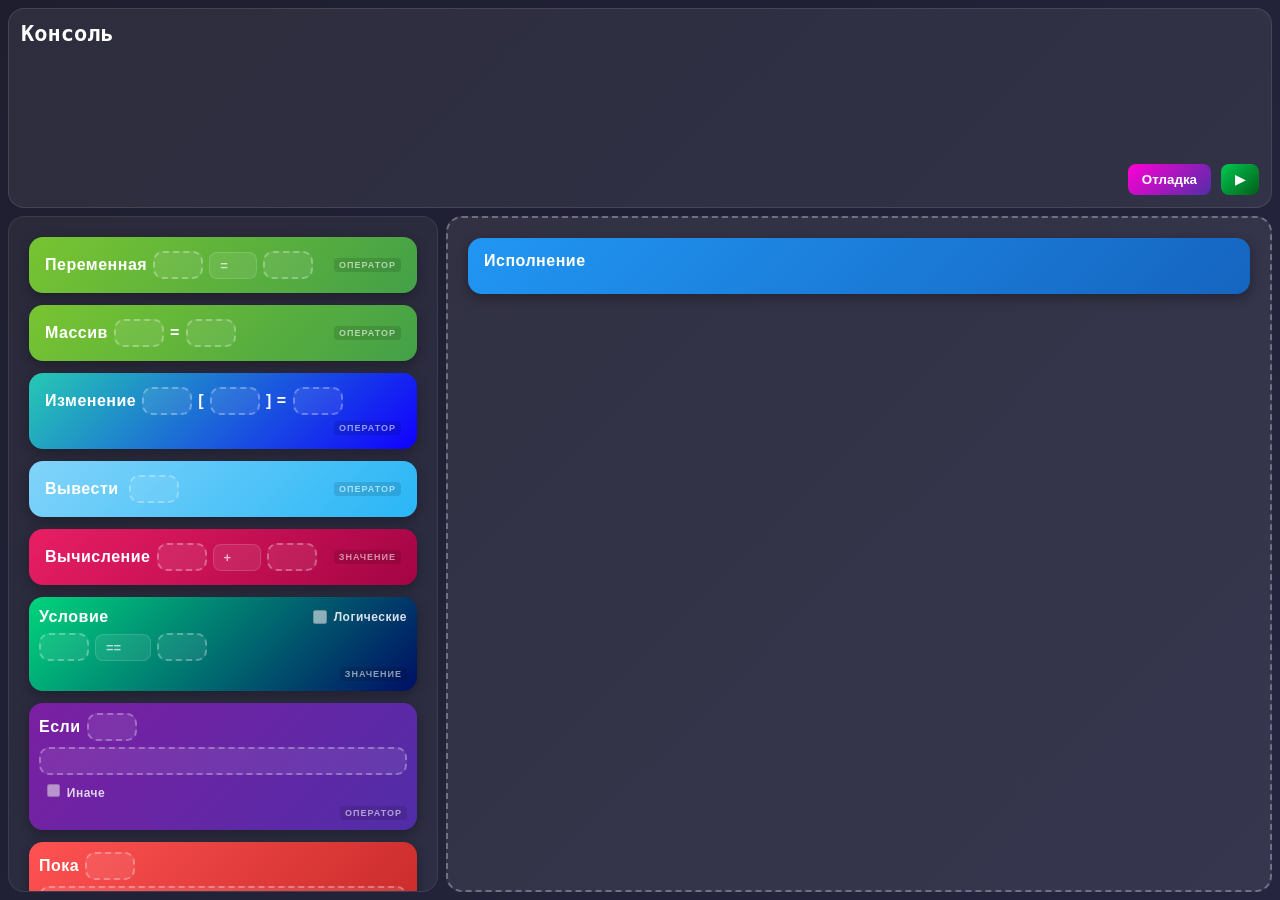
==== commit e83a56c2: "v.9.9.9.4 создан новый блок условие" ====
--- a/index.html
+++ b/index.html
@@ -100,15 +100,19 @@
             </div>
           </div>
 
-          <div class="block if-block" draggable="true" data-block-type="statement">
-            <div class="if-header">
-              <span class="if-label">Если</span>
-
-              <div class="if-left-anchor anchor" data-accepts="value" data-limit="1">
-                <div class="stack"></div>
-              </div>
-
-              <select class="if-operator" disabled>
+          <div class="block cond-block" draggable="true" data-block-type="value">
+            <div class="cond-header">
+              <span class="cond-label">Условие</span>
+              <label class="cond-bool-label">
+                <input type="checkbox" class="cond-bool-toggle" disabled />
+                Логические
+              </label>
+            </div>
+            <div class="cond-numeric-row">
+              <div class="cond-left-anchor anchor" data-accepts="value" data-limit="1">
+                <div class="stack"></div>
+              </div>
+              <select class="cond-operator" disabled>
                 <option value="==">==</option>
                 <option value="!=">!=</option>
                 <option value=">">></option>
@@ -116,8 +120,30 @@
                 <option value=">=">>=</option>
                 <option value="<="><=</option>
               </select>
-
-              <div class="if-right-anchor anchor" data-accepts="value" data-limit="1">
+              <div class="cond-right-anchor anchor" data-accepts="value" data-limit="1">
+                <div class="stack"></div>
+              </div>
+            </div>
+            <div class="cond-bool-row" style="display:none">
+              <div class="cond-left-anchor-b anchor" data-accepts="value" data-limit="1">
+                <div class="stack"></div>
+              </div>
+              <select class="cond-bool-operator" disabled>
+                <option value="&&">И (&&)</option>
+                <option value="||">ИЛИ (||)</option>
+                <option value="!">НЕ (!)</option>
+              </select>
+              <div class="cond-right-anchor-b anchor" data-accepts="value" data-limit="1">
+                <div class="stack"></div>
+              </div>
+            </div>
+          </div>
+
+          <div class="block if-block" draggable="true" data-block-type="statement">
+            <div class="if-header">
+              <span class="if-label">Если</span>
+
+              <div class="if-cond-anchor anchor" data-accepts="value" data-limit="1">
                 <div class="stack"></div>
               </div>
             </div>
@@ -141,20 +167,7 @@
             <div class="while-header">
               <span class="while-label">Пока</span>
 
-              <div class="while-left-anchor anchor" data-accepts="value" data-limit="1">
-                <div class="stack"></div>
-              </div>
-
-              <select class="while-operator" disabled>
-                <option value="==">==</option>
-                <option value="!=">!=</option>
-                <option value=">">></option>
-                <option value="<"><</option>
-                <option value=">=">>=</option>
-                <option value="<="><=</option>
-              </select>
-
-              <div class="while-right-anchor anchor" data-accepts="value" data-limit="1">
+              <div class="while-cond-anchor anchor" data-accepts="value" data-limit="1">
                 <div class="stack"></div>
               </div>
             </div>
@@ -200,4 +213,4 @@
 
     <script src="script.js"></script>
   </body>
-</html>
+</html>
--- a/style.css
+++ b/style.css
@@ -114,10 +114,12 @@
 .array-set   { background: linear-gradient(135deg, #26c9b3, #1100ff); display: flex; align-items: center; gap: 6px; flex-wrap: wrap; }
 .func-def    { background: linear-gradient(135deg, #bd0e88, #ff0015); }
 .func-call   { background: linear-gradient(135deg, #d17e1e, #ff00b3); display: flex; align-items: center; gap: 6px; flex-wrap: wrap; }
+.cond-block  { background: linear-gradient(135deg, #00d47c, #000f64); }
 
 .if-block,
 .while-block,
-.func-def {
+.func-def,
+.cond-block {
   display: flex;
   flex-direction: column;
   gap: 6px;
@@ -127,11 +129,38 @@
 
 .if-header,
 .while-header,
-.func-def-header {
+.func-def-header,
+.cond-header {
   display: flex;
   align-items: center;
   gap: 6px;
   flex-wrap: wrap;
+}
+
+.cond-numeric-row,
+.cond-bool-row {
+  display: flex;
+  align-items: center;
+  gap: 6px;
+  flex-wrap: wrap;
+}
+
+.cond-bool-label {
+  display: flex;
+  align-items: center;
+  gap: 4px;
+  font-size: 12px;
+  font-weight: 600;
+  opacity: 0.85;
+  cursor: pointer;
+  margin-left: auto;
+}
+
+.cond-bool-toggle {
+  accent-color: #00BCD4;
+  width: 14px;
+  height: 14px;
+  cursor: pointer;
 }
 
 .var-name-anchor,
@@ -139,17 +168,19 @@
 .print-anchor,
 .math-left-anchor,
 .math-right-anchor,
-.if-left-anchor,
-.if-right-anchor,
-.while-left-anchor,
-.while-right-anchor,
+.if-cond-anchor,
+.while-cond-anchor,
 .array-name,
 .array-value,
 .array-set-name,
 .array-set-index,
 .array-set-value,
 .func-def-name-anchor,
-.func-call-name-anchor {
+.func-call-name-anchor,
+.cond-left-anchor,
+.cond-right-anchor,
+.cond-left-anchor-b,
+.cond-right-anchor-b {
   background: rgba(255,255,255,0.08);
   border: 2px dashed rgba(255,255,255,0.30);
   border-radius: 10px;
@@ -186,8 +217,8 @@
 }
 
 .math-operator,
-.while-operator,
-.if-operator,
+.cond-operator,
+.cond-bool-operator,
 .var-mode {
   appearance: none;
   -webkit-appearance: none;
@@ -204,8 +235,8 @@
 }
 
 .math-operator:hover,
-.while-operator:hover,
-.if-operator:hover,
+.cond-operator:hover,
+.cond-bool-operator:hover,
 .var-mode:hover {
   background-color: rgba(255,255,255,0.22);
   border-color: rgba(120,196,49,0.7);
@@ -213,16 +244,16 @@
 }
 
 .math-operator:focus,
-.while-operator:focus,
-.if-operator:focus,
+.cond-operator:focus,
+.cond-bool-operator:focus,
 .var-mode:focus {
   border-color: #78c431;
   box-shadow: 0 0 0 2px rgba(120,196,49,0.3);
 }
 
 .math-operator option,
-.while-operator option,
-.if-operator option,
+.cond-operator option,
+.cond-bool-operator option,
 .var-mode option {
   background: #1e1e2f;
   color: #fff;
@@ -500,8 +531,6 @@
   animation: debug-pulse 1s ease-in-out infinite alternate;
 }
 
-
-
 @keyframes debug-pulse {
   from { box-shadow: 0 0 10px rgba(120,196,49,0.4), 0 4px 12px rgba(0,0,0,0.3); }
   to   { box-shadow: 0 0 22px rgba(120,196,49,0.7), 0 4px 12px rgba(0,0,0,0.3); }
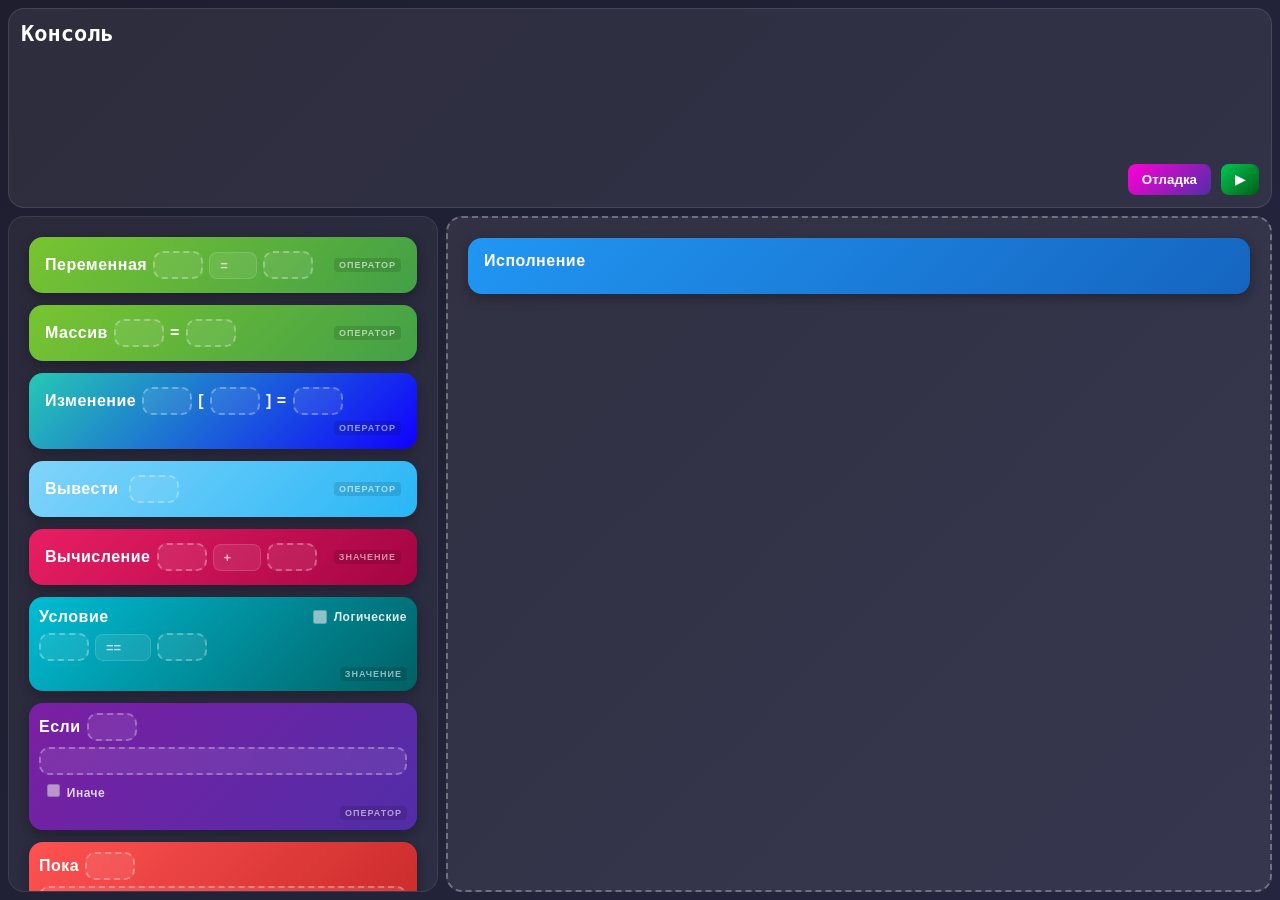
==== commit 9ab9319e: "v.0.9.9.5 Добавление блока for" ====
--- a/index.html
+++ b/index.html
@@ -177,6 +177,26 @@
             </div>
           </div>
 
+          <div class="block for-block" draggable="true" data-block-type="statement">
+            <div class="for-header">
+              <span class="for-label">Для</span>
+              <div class="for-init-anchor anchor" data-accepts="statement" data-limit="1">
+                <div class="stack"></div>
+              </div>
+              <span class="for-sep">;</span>
+              <div class="for-cond-anchor anchor" data-accepts="value" data-limit="1">
+                <div class="stack"></div>
+              </div>
+              <span class="for-sep">;</span>
+              <div class="for-step-anchor anchor" data-accepts="any" data-limit="1">
+                <div class="stack"></div>
+              </div>
+            </div>
+            <div class="for-body-anchor anchor" data-accepts="statement">
+              <div class="stack"></div>
+            </div>
+          </div>
+
           <div class="block func-def" draggable="true" data-block-type="statement">
             <div class="func-def-header">
               Функция
--- a/style.css
+++ b/style.css
@@ -114,12 +114,14 @@
 .array-set   { background: linear-gradient(135deg, #26c9b3, #1100ff); display: flex; align-items: center; gap: 6px; flex-wrap: wrap; }
 .func-def    { background: linear-gradient(135deg, #bd0e88, #ff0015); }
 .func-call   { background: linear-gradient(135deg, #d17e1e, #ff00b3); display: flex; align-items: center; gap: 6px; flex-wrap: wrap; }
-.cond-block  { background: linear-gradient(135deg, #00d47c, #000f64); }
+.cond-block  { background: linear-gradient(135deg, #00BCD4, #006064); }
+.for-block   { background: linear-gradient(135deg, #FF9800, #E65100); }
 
 .if-block,
 .while-block,
 .func-def,
-.cond-block {
+.cond-block,
+.for-block {
   display: flex;
   flex-direction: column;
   gap: 6px;
@@ -130,11 +132,19 @@
 .if-header,
 .while-header,
 .func-def-header,
-.cond-header {
+.cond-header,
+.for-header {
   display: flex;
   align-items: center;
   gap: 6px;
   flex-wrap: wrap;
+}
+
+.for-sep {
+  font-size: 16px;
+  font-weight: 700;
+  opacity: 0.7;
+  flex-shrink: 0;
 }
 
 .cond-numeric-row,
@@ -180,7 +190,10 @@
 .cond-left-anchor,
 .cond-right-anchor,
 .cond-left-anchor-b,
-.cond-right-anchor-b {
+.cond-right-anchor-b,
+.for-init-anchor,
+.for-cond-anchor,
+.for-step-anchor {
   background: rgba(255,255,255,0.08);
   border: 2px dashed rgba(255,255,255,0.30);
   border-radius: 10px;
@@ -198,7 +211,8 @@
 .if-body-anchor,
 .if-else-anchor,
 .while-body-anchor,
-.func-def-body-anchor {
+.func-def-body-anchor,
+.for-body-anchor {
   background: rgba(255,255,255,0.08);
   border: 2px dashed rgba(255,255,255,0.30);
   border-radius: 10px;
